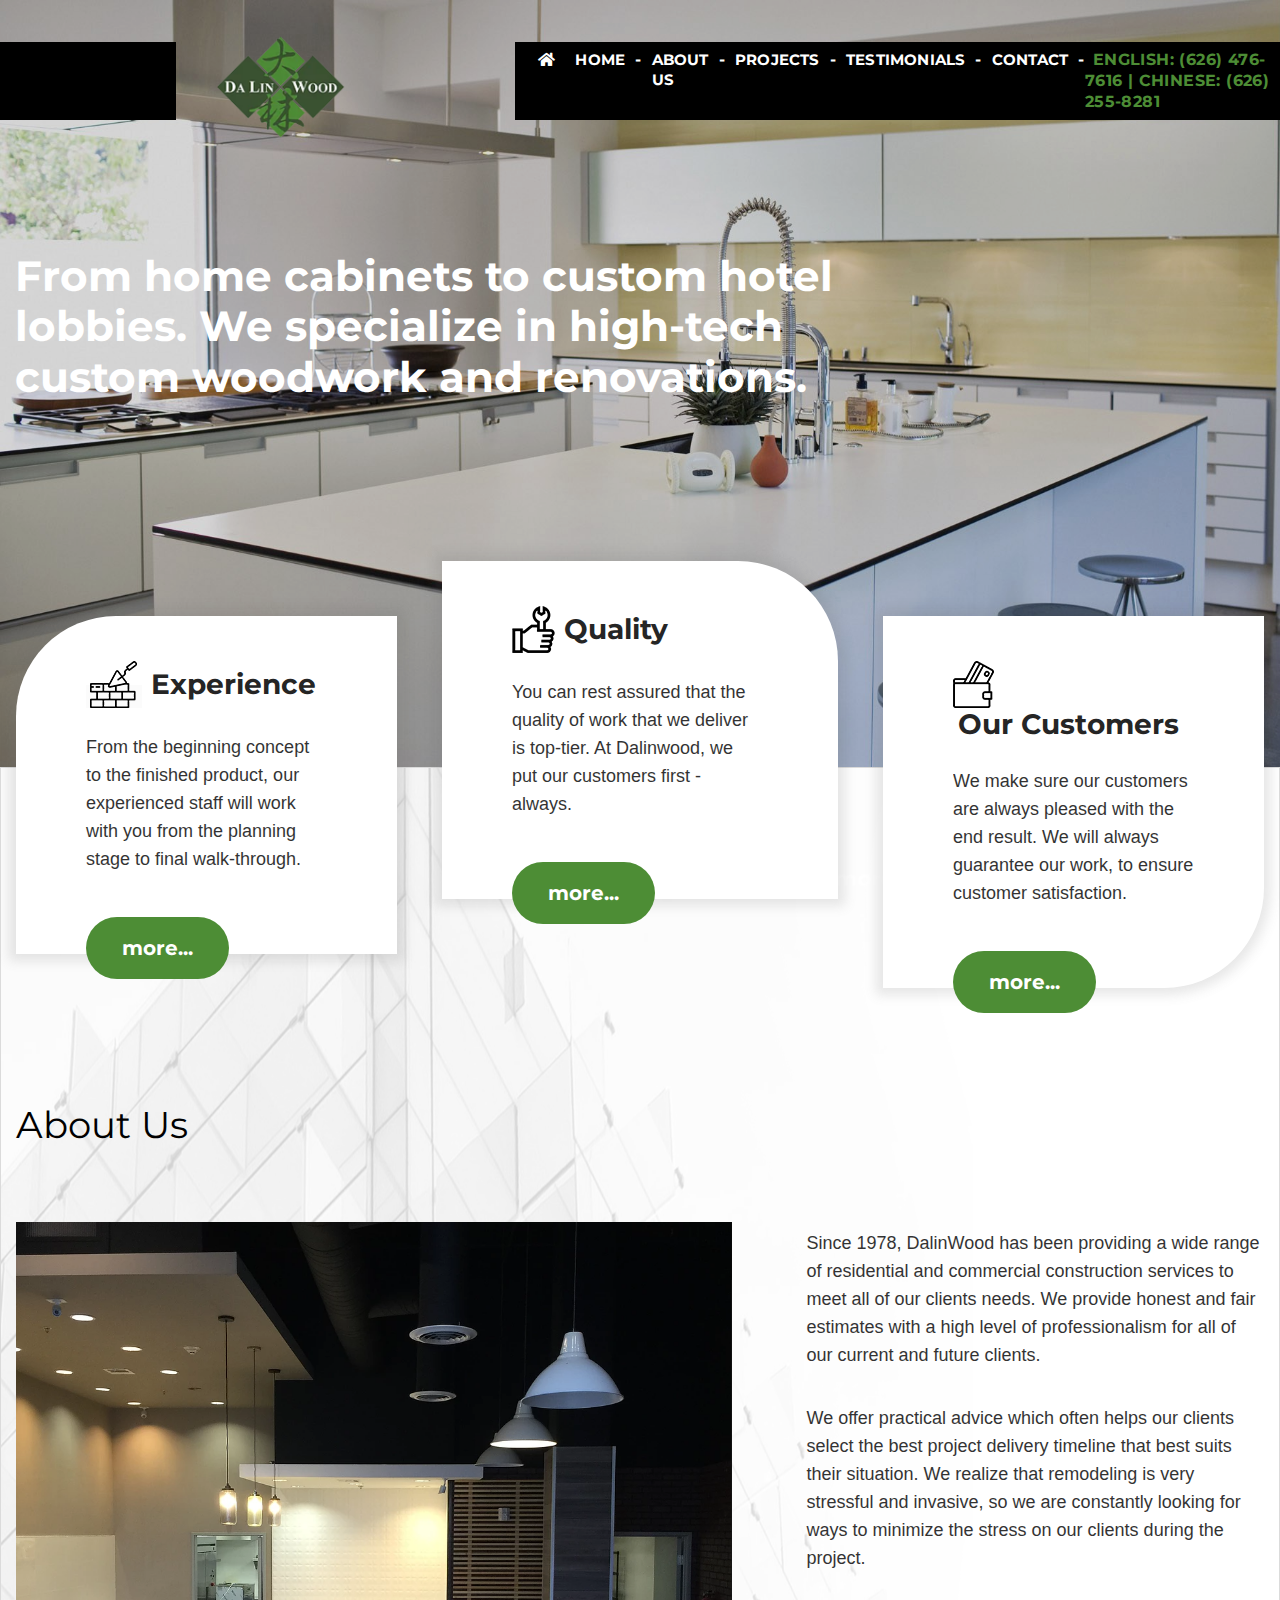
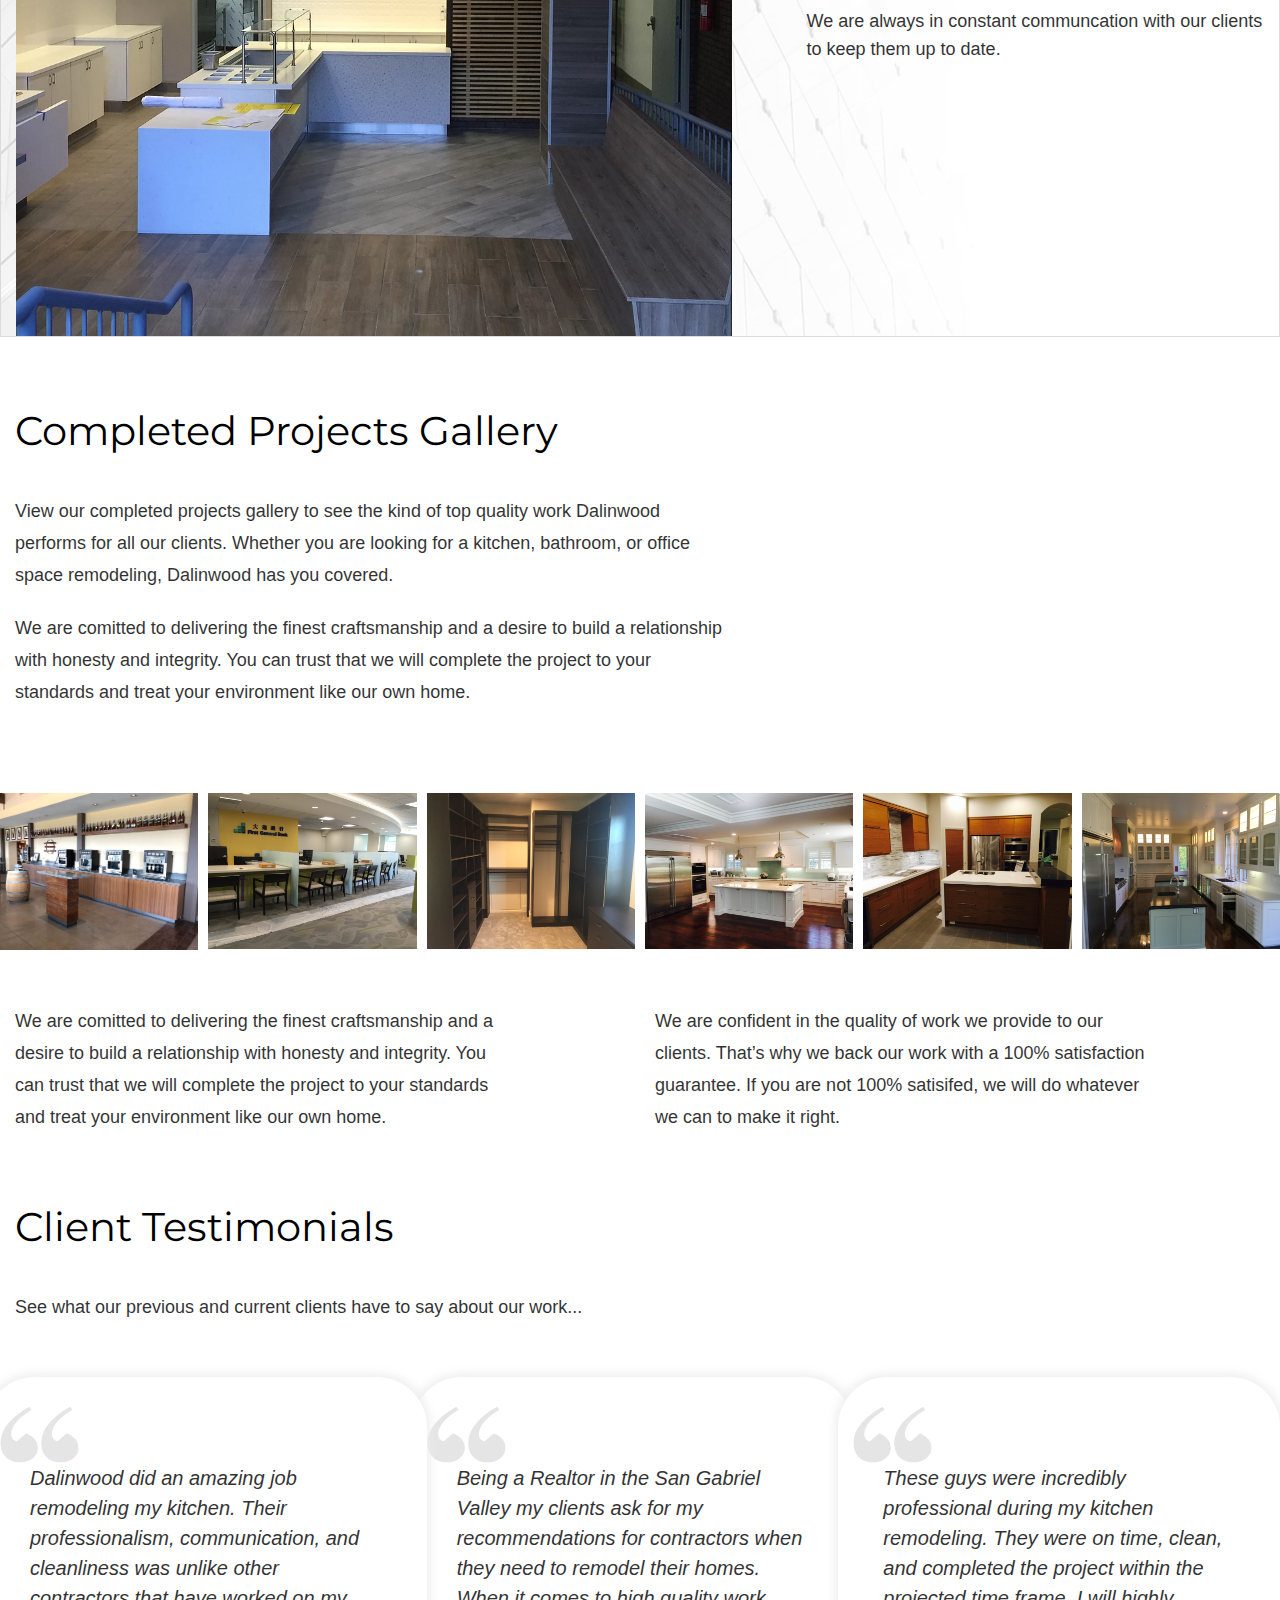
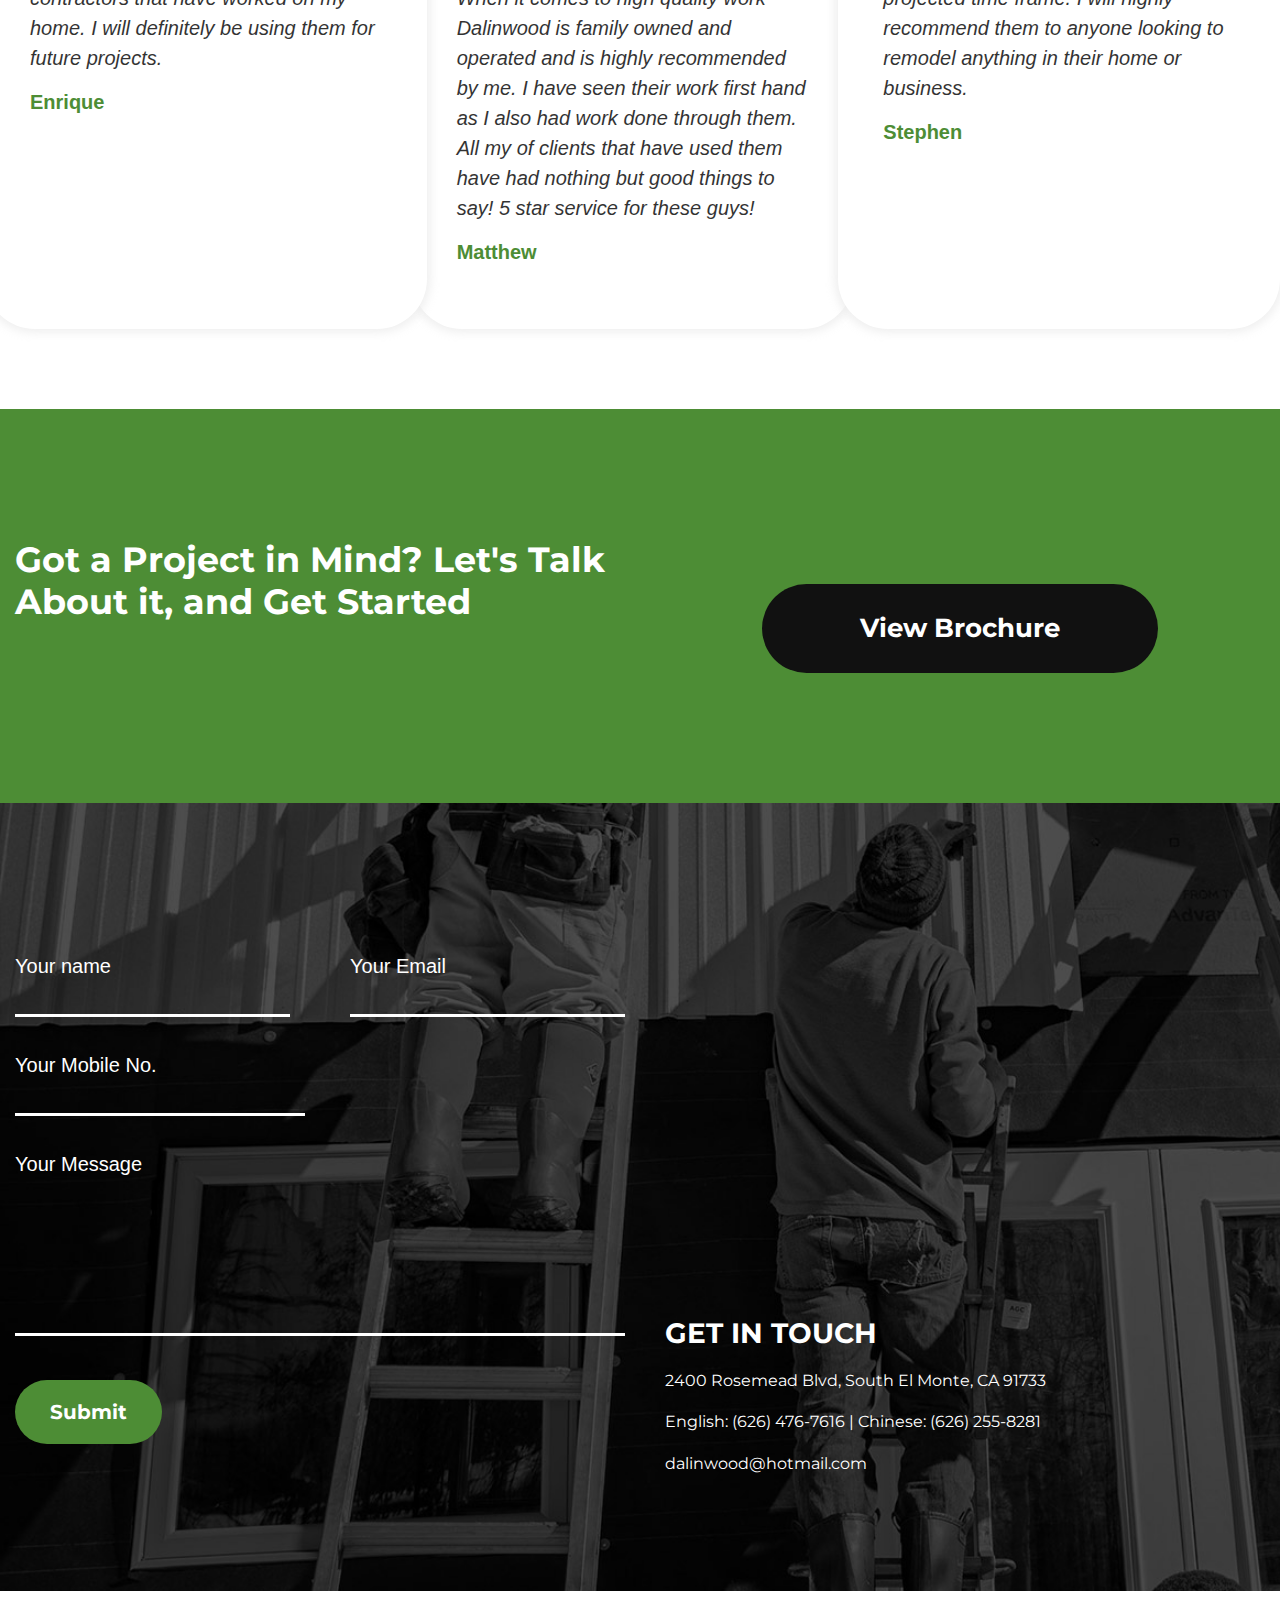
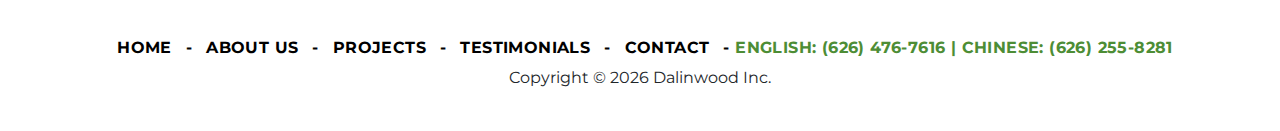
==== index.html @ 1b7c9077 "Added new gallery section" ====
<!DOCTYPE html>
<html lang="en">

<head>
    <!-- Global site tag (gtag.js) - Google Analytics -->
    <script async src="https://www.googletagmanager.com/gtag/js?id=G-305CEHJSDY"></script>
    <script>
        window.dataLayer = window.dataLayer || [];

        function gtag() {
            dataLayer.push(arguments);
        }
        gtag('js', new Date());

        gtag('config', 'G-305CEHJSDY');
    </script>

    <link rel="icon" type="image/png" href="favicon.ico" />
    <!--meta tags-->
    <meta charset="UTF-8">
    <meta name="description" content="Dalinwood Inc. Woodwork & Rennovation">
    <meta name="keywords" content="construction, renovation, custom, wood, woodwork">
    <meta name="author" content="Enrique Yanez">
    <meta name="viewport" content="width=device-width, initial-scale=1.0">
    <title>Dalinwood Inc. Woodwork & Rennovation</title>
    <link rel="stylesheet" href="css/bootstrap.min.css">
    <link rel="stylesheet" type="text/css" href="https://cdnjs.cloudflare.com/ajax/libs/font-awesome/5.9.0/css/all.css">
    <link rel="stylesheet" href="css/owl.carousel.min.css">
    <link rel="stylesheet" href="css/aos.css">
    <link rel="stylesheet" type="text/css" href="css/style.css">
    <!--Google fonts-->
    <link href="https://fonts.googleapis.com/css?family=Montserrat:100,200,300,400,500,600,700,800,900&display=swap" rel="stylesheet">
</head>

<body>
    <!-- header start -->
    <header>
        <div class="container-fluid p-0">
            <nav class="navbar navbar-expand-lg navbar-light">
                <div class="side-bar"></div>
                <a class="navbar-brand" href="index.html">
                    <img width="130px" style="margin-top:10px;" src="images/logo.png" alt="logo">
                </a>
                <button class="navbar-toggler" type="button" data-toggle="collapse" data-target="#navbarSupportedContent" aria-controls="navbarSupportedContent" aria-expanded="false" aria-label="Toggle navigation">
					<span class="navbar-toggler-icon"></span>
				</button>
                <div class="collapse navbar-collapse" id="navbarSupportedContent">
                    <ul class="navbar-nav mr-auto">
                        <li class="nav-item">
                            <a class="nav-link" href="index.html">
                                <i class="fas fa-home"></i>
                            </a>
                        </li>
                        <li class="nav-item ">
                            <a class="nav-link" href="index.html">Home<span class="sr-only">(current)</span></a>
                        </li>
                        <span> - </span>
                        <li class="nav-item">
                            <a class="nav-link" href="#AboutUs">About Us</a>
                        </li>
                        <span> - </span>
                        <li class="nav-item">
                            <a class="nav-link" href="#CompletedProjects">Projects</a>
                        </li>
                        <span> - </span>
                        <li class="nav-item">
                            <a class="nav-link" href="#Testimonials">testimonials</a>
                        </li>
                        <span> - </span>
                        <li class="nav-item">
                            <a class="nav-link" href="#Contact">contact</a>
                        </li>
                        <span> - </span>
                        <li class="nav-item">
                            &nbsp;
                            <span style="color: #4d8d35">English: (626) 476-7616 | Chinese: (626) 255-8281</span>
                        </li>
                    </ul>
                </div>
            </nav>
        </div>
    </header>
    <!-- header end -->

    <!-- banner start -->
    <section class="banner">
        <div class="gradient"></div>
        <div class="container">
            <div class="row">
                <div class="col-xl-8 col-lg-9 col-md-12">
                    <div class="banner-inner">
                        <h1>From home cabinets to custom hotel lobbies. We specialize in high-tech custom woodwork and renovations.
                        </h1>
                    </div>
                </div>
            </div>
        </div>
    </section>
    <!-- banner end -->

    <!-- features start -->
    <section class="features">
        <div class="container">
            <div class="row nogap">
                <div class="col-lg-4 col-12 col">
                    <div class="box">
                        <img src="images/feature-01.png" alt="feature">
                        <h3>Experience</h3>
                        <p>From the beginning concept to the finished product, our experienced staff will work with you from the planning stage to final walk-through.</p>
                        <a href="#AboutUs">more...</a>
                    </div>
                </div>

                <div class="col-lg-4 col-12 col">
                    <div class="box">
                        <img src="images/feature-02.png" alt="feature">
                        <h3>Quality</h3>
                        <p>You can rest assured that the quality of work that we deliver is top-tier. At Dalinwood, we put our customers first - always.</p>
                        <a href="#CompletedProjects">more...</a>
                    </div>
                </div>

                <div class="col-lg-4 col-12 col">
                    <div class="box">
                        <img src="images/feature-03.png" alt="feature">
                        <h3>Our Customers</h3>
                        <p>We make sure our customers are always pleased with the end result. We will always guarantee our work, to ensure customer satisfaction.</p>
                        <a href="#Testimonials">more...</a>
                    </div>
                </div>
            </div>

            <div class="row construction-company" id="AboutUs">
                <div class="col-12">
                    <h4>About Us</h4>
                </div>
                <div class="col-lg-7">
                    <figure>
                        <img src="images/feature-04.png" alt="feature-04">
                    </figure>
                </div>
                <div class="col-lg-5 inner">
                    <p>Since 1978, DalinWood has been providing a wide range of residential and commercial construction services to meet all of our clients needs. We provide honest and fair estimates with a high level of professionalism for all of our current
                        and future clients.</p>

                    <p>We offer practical advice which often helps our clients select the best project delivery timeline that best suits their situation. We realize that remodeling is very stressful and invasive, so we are constantly looking for ways to
                        minimize the stress on our clients during the project.</p>

                    <p>We are always in constant communcation with our clients to keep them up to date.</p>
                </div>
            </div>
        </div>
    </section>
    <!-- features end -->




    <section class="completed-projects" id="Testimonials" style="margin-top:70px;">
        <div class="container">
            <div class="row">
                <div class="col-12">
                    <div class="client-top">
                        <h2>Completed Projects Gallery</h2>
                        <p>View our completed projects gallery to see the kind of top quality work Dalinwood performs for all our clients.  Whether you are looking for a kitchen, bathroom, or office space remodeling, Dalinwood has you covered.</p>
                   
                        <br />
                        <p>We are comitted to delivering the finest craftsmanship and a desire to build a relationship with honesty and integrity. You can trust that we will complete the project to your standards and treat your environment like our
                            own home.</p>
                    </div>
                </div>
            </div>
        </div>
    </section>

    <section class="projects" style="margin-bottom:50px;">
        <div class="row" id="0-row"></div>
        <!-- <div class="row" id="1-row"></div> -->
    </section>

        <div class="container">
            <div class="row">
                <div class="col-md-12">
                    <div class="services-content">
                        <div class="row">
                            <div class="col-lg-6 col-md-12">
                                <p>We are comitted to delivering the finest craftsmanship and a desire to build a relationship with honesty and integrity. You can trust that we will complete the project to your standards and treat your environment like our
                                    own home.</p>
                            </div>
                            <div class="col-lg-6 col-md-12">
                                <p class="note">We are confident in the quality of work we provide to our clients. That’s why we back our work with a 100% satisfaction guarantee. If you are not 100% satisifed, we will do whatever we can to make it right.</p>
                            </div>
                        </div>
                    </div>
                </div>
            </div>
        </div>
    </section>
    <!-- services end -->

    <!-- client-testimonials start -->
    <section class="client-testimonials" id="Testimonials" style="margin-top:70px">
        <div class="container">
            <div class="row">
                <div class="col-12">
                    <div class="client-top">
                        <h2>Client Testimonials</h2>
                        <p>See what our previous and current clients have to say about our work...</p>
                    </div>
                </div>
            </div>

            <div class="row">
                <div class="client-testimonials-inner nogap">
                    <div class="col-lg-4 col-md-12 col">
                        <div class="inner-box block" style="height:100%">
                            <figure>
                                <img src="images/quote-left.png" alt="quote">
                            </figure>
                            <p>Dalinwood did an amazing job remodeling my kitchen. Their professionalism, communication, and cleanliness was unlike other contractors that have worked on my home. I will definitely be using them for future projects.</p>
                            <h5>Enrique</h5>
                        </div>
                    </div>

                    <div class="col-lg-4 col-md-12 col">
                        <div class="inner-box" style="height:100%">
                            <figure>
                                <img src="images/quote-left.png" alt="quote">
                            </figure>
                            <p>Being a Realtor in the San Gabriel Valley my clients ask for my recommendations for contractors when they need to remodel their homes. When it comes to high quality work Dalinwood is family owned and operated and is highly
                                recommended by me. I have seen their work first hand as I also had work done through them. All my of clients that have used them have had nothing but good things to say! 5 star service for these guys!</p>
                            <h5>Matthew</h5>
                        </div>
                    </div>


                    <div class="col-lg-4 col-md-12 col">
                        <div class="inner-box" style="height:100%">
                            <figure>
                                <img src="images/quote-left.png" alt="quote">
                            </figure>
                            <p>These guys were incredibly professional during my kitchen remodeling. They were on time, clean, and completed the project within the projected time frame. I will highly recommend them to anyone looking to remodel anything in
                                their home or business.</p>
                            <h5>Stephen</h5>
                        </div>
                    </div>
                </div>
            </div>
        </div>
    </section>
    <!-- client-testimonials end -->


    <!-- appointment start -->
    <section class="appointment">
        <div class="container">
            <div class="row">
                <div class="col-lg-6">
                    <h2>Got a Project in Mind? Let's Talk About it, and Get Started</h2>
                    <!-- <p>Lorem ipsum dolor sit amet, consectetur adipi scing elit, sed do eiusmod tempor incididunt ut labore et dolore magna morbi Lorem ipsum dolor sit amet, consectetur adipiscing eliturna orem pharetra convallis morbi lorem ipsum...</p> -->
                </div>

                <div class="col-lg-6 text-center">
                    <button type="buttton" class="btn" data-toggle="modal" data-target="#brochureModal">View
						Brochure</button>
                </div>
            </div>
        </div>
    </section>
    <!-- appointment end -->

    <!-- contact-us start -->
    <section class="contact" id="Contact">
        <div class="container">
            <div class="alert alert-success alert-dismissible fade show" id="messageSuccess" role="alert">
                Message submitted successfully! Please allow up to 24 hours to review your request.
                <button type="button" class="close" data-dismiss="alert" aria-label="Close">
					<span aria-hidden="true">&times;</span>
				</button>
            </div>

            <div class="alert alert-danger alert-dismissible fade show" id="validationError" role="alert">
                Please correct the errors and try again.
                <button type="button" class="close" data-dismiss="alert" aria-label="Close">
					<span aria-hidden="true">&times;</span>
				</button>
            </div>

            <div class="alert alert-danger alert-dismissible fade show" id="errorMessage" role="alert">
                There was an error processing your request. Please contact us directly at (626) 570-5408 or dalinwood@hotmail.com
                <button type="button" class="close" data-dismiss="alert" aria-label="Close">
					<span aria-hidden="true">&times;</span>
				</button>
            </div>
            <div class="contact-inner">
                <div class="row">
                    <div class="col-xl-6 col-lg-6 form">
                        <form class="form" id="contactUsForm" novalidate>
                            <div class="row nogap">
                                <div class="col-md-6 form-group col">
                                    <label class="form-label" id="nameLabel" for="name">Your name</label>
                                    <input type="text" class="form-control" id="name" name="name" placeholder="" required>
                                    <div class="invalid-feedback">
                                        Please enter your name
                                    </div>
                                </div>
                                <div class="col-md-6 form-group col">
                                    <label class="form-label" id="emailLabel" for="email">Your Email</label>
                                    <input type="email" class="form-control" id="email" name="email" placeholder="" required>
                                    <div class="invalid-feedback">
                                        Please enter a valid email address
                                    </div>
                                </div>
                            </div>

                            <div class="row nogap">
                                <div class="col-md-6 form-group col">
                                    <label class="form-label" id="nameLabel" for="mobileNumber">Your Mobile No. </label>
                                    <input type="text" class="form-control" id="mobileNumber" name="mobileNumber" placeholder="" required>
                                    <div class="invalid-feedback">
                                        Please enter a valid phone number
                                    </div>
                                </div>
                            </div>

                            <div class="form-group">
                                <label class="form-label" id="messageLabel" for="message">Your Message</label>
                                <textarea rows="6" cols="60" name="message" class="form-control" id="message" placeholder="" required></textarea>
                                <div class="invalid-feedback">
                                    Please enter your message
                                </div>
                            </div>

                            <button class="g-recaptcha btn btn-mod btn-border btn-large" data-sitekey="6LfluvgZAAAAAN4nTozq9VKOiLciW1eU-SfKINf7" id="submitContactUsForm" data-callback='onSubmit'>Submit</button>

                            <!-- <div class="row float-right">
								<div class="col-md-2 form-group col">
								</div>
								<div class="col-md-8 form-group col">
									<div class="g-recaptcha" data-sitekey="6LdmRvcZAAAAADZ17nnUpUyvdQvvQdi3EjxJbN81">
									</div>
								</div>
							</div>

							<div class="row nogap">
								<div class="col-md-6 form-group col">
										<button id="submitContactUsForm" type="button"
											class="btn btn-mod btn-border btn-large">Submit</button>
									
								</div>
							</div> -->

                        </form>
                        <!-- End form -->

                    </div>

                    <div class="col-xl-6 col-lg-6">
                        <figure>
                            <iframe src="https://www.google.com/maps/embed?pb=!1m14!1m8!1m3!1d13222.144598662408!2d-118.0636851!3d34.0557678!3m2!1i1024!2i768!4f13.1!3m3!1m2!1s0x0%3A0xcdc41f428a8ca854!2sDa%20Lin%20Wood%20Inc!5e0!3m2!1sen!2sus!4v1606291330044!5m2!1sen!2sus" width="600"
                                height="350" frameborder="0" style="border:0;" allowfullscreen="" aria-hidden="false" tabindex="0"></iframe>
                            <figcaption>
                                <!-- <h2>DF Constructions</h2>
								<span>123 Street, City, State 45678, Phone 1234 56 7890</span>
								<h5><a href="mailto:websiteconst.com">info@websiteconst.com </a> <sub> / </sub><a href="www.websiteconst.com">websiteconst.com</a></h5>
								<span>
									<a href="">
										<i class="fab fa-facebook-square"></i>
									</a>
									<a href="">
										<i class="fab fa-twitter-square"></i>
									</a>
									<a href="">
										<i class="fab fa-linkedin"></i>
									</a>
									<a href="">
										<i class="fab fa-pinterest"></i>
									</a>
									<a href="">
										<i class="fab fa-google-plus"></i>
									</a>
									<a href="">
										<i class="fab fa-instagram"></i>
									</a>
								</span> -->
                            </figcaption>
                            <div style="margin-top:25px; color:#fff">
                                <h2 style="color: #fff">Get in Touch</h2>
                                <p>2400 Rosemead Blvd, South El Monte, CA 91733</p>
                                <br />
                                <p>English: (626) 476-7616 | Chinese: (626) 255-8281</p>
                                <br />
                                <p>dalinwood@hotmail.com</p>
                            </div>
                        </figure>
                    </div>
                </div>
            </div>
        </div>
    </section>
    <!-- contact-us end -->

    <!-- footer start -->
    <footer>
        <div class="container">
            <div class="row">
                <div class="col-12">
                    <div class="footer-inner">
                        <ul class="navbar-nav pull-right">
                            <li>
                                <a href="index.html">Home </a>
                            </li>
                            <span>-</span>
                            <li>
                                <a href="#AboutUs">About Us</a>
                            </li>
                            <span>-</span>
                            <li>
                                <a href="#CompletedProjects">Projects</a>
                            </li>
                            <span>-</span>
                            <li>
                                <a href="#Testimonials">testimonials</a>
                            </li>
                            <span>-</span>
                            <li>
                                <a href="#Contact"> contact</a>
                            </li>
                            <span> - </span>
                            <li>
                                <span style="color: #4d8d35">English: (626) 476-7616 | Chinese: (626) 255-8281</span>
                            </li>
                        </ul>
                        <div class="content" style="margin-top: 10px;">
                            Copyright &copy; <var id="year" style="font-style:normal;"></var> Dalinwood Inc.
                        </div>
                        <!-- <p>Designed and developed by <small><a href="https://www.template.net/editable/construction-website-templates">Template.net</a></small></p> -->
                    </div>
                </div>
            </div>
        </div>
        <!--		<button onclick="topFunction()" id="myBtn" title="Go to top"><i class="fas fa-arrow-up"></i></button>-->
        <button onclick="topFunction()" id="myBtn" title="Go to top">⇧</button>
    </footer>
    <!-- footer end -->

    <script src="js/jquery.min.js"></script>
    <script src="js/popper.min.js"></script>
    <script src="js/bootstrap.min.js"></script>
    <script src="js/owl.carousel.js"></script>
    <script src="js/aos.js"></script>
    <script src="js/custom.js"></script>
    <script src="https://www.google.com/recaptcha/api.js" async defer></script>
    <!-- Modal -->
    <div class="modal fade" id="brochureModal" tabindex="-1" aria-labelledby="exampleModalLabel" aria-hidden="true">
        <div class="modal-dialog modal-xl">
            <div class="modal-content">
                <div class="modal-body" style="padding:30px;">
                    <div id="carouselExampleIndicators" class="carousel slide" data-ride="carousel">
                        <ol class="carousel-indicators">
                            <li data-target="#carouselExampleIndicators" data-slide-to="0" class="active"></li>
                            <li data-target="#carouselExampleIndicators" data-slide-to="1"></li>
                        </ol>
                        <div class="carousel-inner">
                            <div class="carousel-item active">
                                <img class="d-block w-100" src="images/outside.jpg" alt="First slide">
                            </div>
                            <div class="carousel-item">
                                <img class="d-block w-100" src="images/inside.jpg" alt="Second slide">
                            </div>
                        </div>
                        <a class="carousel-control-prev" href="#carouselExampleIndicators" style="display:flex;" role="button" data-slide="prev">
                            <span class="carousel-control-prev-icon" aria-hidden="true"></span>
                            <span class="sr-only">Previous</span>
                        </a>
                        <a class="carousel-control-next" href="#carouselExampleIndicators" style="display:flex;" role="button" data-slide="next">
                            <span class="carousel-control-next-icon" aria-hidden="true"></span>
                            <span class="sr-only">Next</span>
                        </a>
                    </div>
                </div>
                <div class="modal-footer">
                    <button type="button" class="btn btn-secondary" data-dismiss="modal" style="background-color:#4d8d35; border-color:#4d8d35;">Close</button>
                </div>
            </div>
        </div>
    </div>

    

    <!-- Modal -->
    <div class="modal fade" id="projectDetailsModal" tabindex="-1" aria-labelledby="exampleModalLabel" aria-hidden="true">
        <div class="modal-dialog modal-xl">
            <div class="modal-content">
                <div class="modal-body" style="padding:30px;">
                    <div id="carouselExampleIndicators" class="carousel slide" data-ride="carousel">
                        <ol class="carousel-indicators">
                        </ol>
                        <div class="carousel-inner">
                        </div>
                        <a class="carousel-control-prev" href="#carouselExampleIndicators" style="display:flex;" role="button" data-slide="prev">
                            <span class="carousel-control-prev-icon" aria-hidden="true"></span>
                            <span class="sr-only">Previous</span>
                        </a>
                        <a class="carousel-control-next" href="#carouselExampleIndicators" style="display:flex;" role="button" data-slide="next">
                            <span class="carousel-control-next-icon" aria-hidden="true"></span>
                            <span class="sr-only">Next</span>
                        </a>
                    </div>
                </div>
                <div class="modal-footer">
                    <button type="button" class="btn btn-secondary" data-dismiss="modal" style="background-color:#4d8d35; border-color:#4d8d35;">Close</button>
                </div>
            </div>
        </div>
    </div>
</body>

</html>

<script>
    let date = new Date();
    $("#year").text(date.getFullYear());
    //Init
    $("#messageSuccess").hide();
    $("#errorMessage").hide();
    $("#validationError").hide();

    function getFormData($form) {
        var unindexed_array = $form.serializeArray();
        var indexed_array = {};

        $.map(unindexed_array, function(n, i) {
            indexed_array[n['name']] = n['value'];
        });

        return indexed_array;
    }

    async function sendEmail(data) {
        const url = "https://vbzxoqlkll.execute-api.us-west-2.amazonaws.com/prod/contact";
        const response = await fetch(url, {
            method: 'POST',
            cache: 'no-cache',
            headers: {
                "Content-Type": "application/json",
                // "Access-Control-Allow-Origin": "*",
                // "Access-Control-Allow-Credentials": true
            },
            body: JSON.stringify(data)
        });

        return response;
    }

    $("#submitContactUsForm").on('click', async function() {
        grecaptcha.execute();
        let captchaResponse = grecaptcha.getResponse();
        let form = document.getElementById('contactUsForm');

        if (form.checkValidity() === false || captchaResponse === "") {
            form.classList.add('was-validated');
            $("#validationError").fadeIn();
        } else {
            $("#errorMessage").hide();
            $("#validationError").hide();
            let contactUsForm = $("#contactUsForm");
            let data = getFormData(contactUsForm);

            let response = await sendEmail(data);

            if (response.status === 200) {
                // Handle success
                $("#messageSuccess").fadeIn();
                document.getElementById("contactUsForm").reset();
            } else {
                // Handle error
                $("#errorMessage").fadeIn();
            }

            grecaptcha.reset();
        }
    });



    
    let individualProjectFolderName = {
        projects: [{
            directory: "bar",
            mainImage: "main.jpg",
            subImages: ["main.jpg"],
            miniDescription: "Some Restaurant Napa, California"
        }, {
            directory: "bank",
            mainImage: "main.jpg",
            subImages: ["main.jpg"],
            miniDescription: "Some Restaurant Napa, California"
        }, {
            directory: "closet",
            mainImage: "main.jpg",
            subImages: ["main.jpg"],
            miniDescription: "Some Restaurant Napa, California"
        }, {
            directory: "kitchen",
            mainImage: "main.jpg",
            subImages: ["main.jpg"],
            miniDescription: "Some Restaurant Napa, California"
        }, {
            directory: "kitchen2",
            mainImage: "main.jpg",
            subImages: ["main.jpg"],
            miniDescription: "Some Restaurant Napa, California"
        }, {
            directory: "kitchen3",
            mainImage: "main.jpg",
            subImages: ["main.jpg"],
            miniDescription: "Some Restaurant Napa, California"
        }, {
            directory: "kitchen4",
            mainImage: "main.jpg",
            subImages: ["main.jpg"],
            miniDescription: "Some Restaurant Napa, California"
        }, {
            directory: "kitchen5",
            mainImage: "main.jpg",
            subImages: ["sub-01.jpg", "sub-02.jpg", "sub-03.jpg"],
            miniDescription: "Some Restaurant Napa, California"
        }, {
            directory: "kitchen6",
            mainImage: "main.jpg",
            subImages: ["sub-01.jpg", "sub-02.jpg", "sub-03.jpg"],
            miniDescription: "Some Restaurant Napa, California"
        }, {
            directory: "kitchen7",
            mainImage: "main.jpg",
            subImages: ["sub-01.jpg", "sub-02.jpg", "sub-03.jpg"],
            miniDescription: "Some Restaurant Napa, California"
        }, {
            directory: "kitchen8",
            mainImage: "main.jpg",
            subImages: ["sub-01.jpg", "sub-02.jpg", "sub-03.jpg"],
            miniDescription: "Some Restaurant Napa, California"
        }, {
            directory: "lobby",
            mainImage: "main.jpg",
            subImages: ["sub-01.jpg", "sub-02.jpg", "sub-03.jpg"],
            miniDescription: "Some Restaurant Napa, California"
        }]
    }

    let mainImageName = "main.jpg";
    let projectSubImages = ['sub-01.jpg', 'sub-02.jpg', 'sub-03.jpg'];
    let maxColumns = 4;

    // Row content
    let firstRow = $("#0-row");
    let secondRow = $("#1-row");

    // Carousel content
    let carouselContent = $(".carousel-inner");
    let carouselIndicators = $(".carousel-indicators");

    individualProjectFolderName.projects.forEach((project, index) => {
        if (firstRow.find('div.projectColumn').length < 6) {
            firstRow.append(`<div class="col-xl-2 col-lg-2 col-md-2 projectColumn"><a href="#" data-target="#projectDetailsModal" data-toggle="modal" class="projectImageLink" id="${index}"><img class="project" src="images/projects/${project.directory}/${project.mainImage}"/></a></div>`);
        } else {
            secondRow.append(`<div class="col-xl-2 col-lg-2 col-md-2 projectColumn"><a href="#" data-target="#projectDetailsModal" data-toggle="modal" class="projectImageLink" id="${index}"><img class="project" src="images/projects/${project.directory}/${project.mainImage}"/></a></div>`);
        }
    });

    $(".projectImageLink").click(function() {
        // Clear previous content
        carouselIndicators.html("");
        carouselContent.html("");

        let id = $(this).attr('id');

        let directory = individualProjectFolderName.projects[id].directory;
        let subImages = individualProjectFolderName.projects[id].subImages;
        let miniDescription = individualProjectFolderName.projects[id].miniDescription;

        subImages.forEach((image, index) => {
            if (index === 0) {
                carouselIndicators.append(`<li data-target="#carouselExampleIndicators" data-slide-to="0" class="active"></li>`);
                carouselContent.append(`<div class="carousel-item active"><img class="d-block w-100" src="images/projects/${directory}/${image}" alt="First slide"><div class="carouselDescription"><h3>${miniDescription}</h3></div></div>`)
            } else {
                carouselIndicators.append(`<li data-target="#carouselExampleIndicators" data-slide-to="${index}"></li>`);
                carouselContent.append(`<div class="carousel-item"><img class="d-block w-100" src="images/projects/${directory}/${image}" alt="First slide"></div>`)
            }
        });
    })

</script>
---- css/style.css ----
/*!
Template Name:Construction Business Website
Template URI: https://www.template.net
Author: Template.net
Author URI: https://www.template.net
License: Template.net
License URI: https://www.template.net/license-agreement
*/

* {
    -webkit-box-sizing: border-box;
    -moz-box-sizing: border-box;
    box-sizing: border-box;
}

*:before,
*:after {
    -webkit-box-sizing: border-box;
    -moz-box-sizing: border-box;
    box-sizing: border-box;
}

figure {
    margin: 0;
}

body {
    width: 100%;
    margin: 0px;
    padding: 0px;
    font-size: 16px;
    line-height: 1.3;
    overflow-x: hidden;
    background-color: #fff;
    font-family: 'Montserrat', sans-serif;
}

body,
html {
    height: 100%;
}

.btn:focus,
.btn:active {
    outline: none !important;
    box-shadow: none;
}

h1,
h2,
h3,
h4,
h5,
h6,
ul,
p {
    margin: 0px;
    padding: 0px;
}

ul {
    list-style-type: none;
    margin: 0;
    padding: 0;
    display: block;
}

li {
    display: inline-block;
}

a {
    cursor: pointer;
    color: #000000;
}

a:hover {
    text-decoration: none;
}

textarea {
    resize: none;
}

hr {
    margin-bottom: 0;
}

.container {
    max-width: 1440px;
}


/*-- header start --*/

header.active {
    background-color: #000;
    /* box-shadow: 0 0 4px rgba(0, 0, 0, 0.18); */
    margin-top: 0;
    padding-bottom: 122px;
}

header {
    position: fixed;
    width: 100%;
    height: 78px;
    z-index: 99;
    margin-top: 20px;
    transition: 0.6s;
}

header .side-bar {
    width: 240px;
    height: 78px;
    background-color: #000;
}

header .navbar-brand {
    width: 500px;
    height: auto;
}

header .navbar-brand img {
    margin-left: 45px;
}

header .navbar-expand-lg {
    padding: 0;
}

header .navbar-expand-lg .navbar-nav {
    margin-left: 13px;
}

header .navbar-expand-lg .navbar-collapse {
    background-color: #000000;
    height: 78px;
}

header .navbar .nav-item .nav-link {
    color: #ffffff;
    font-size: 16px;
    font-weight: bold;
    letter-spacing: 0.4px;
    text-transform: uppercase;
    transition: all 0.5s ease;
    padding: 0 15px;
}

header .navbar-nav span {
    color: #ffffff;
}

header .navbar .nav-item:last-child .nav-link {
    padding-right: 0;
}

header .navbar .nav-item .nav-link:hover {
    color: #ebb544;
}


/*-- header end --*/


/*-- banner start --*/

.projectsBanner {
    padding-top: 50px;
}

.projectsBanner h1 {
    text-align: center;
    margin-bottom: 40px;
}


/* .projectsBanner .banner-inner {
    padding-top: 170px;
    padding-bottom: 365px;
}

.projectsBanner .banner-inner h1 {
    color: #000;
    text-align: center;
    font-size: 42px;
    font-weight: bold;
    width: 95%;
    margin-left: 6px;
} */

.projects .projectColumn {
    padding: 5px;
}

.project {
    width: 100%
}

.carouselDescription {
    margin-top: 20px;
}


/*-- banner start --*/

.projectsBanner {
    background-image: url('../images/bathroom_room_style_interior_70186_1920x1080.jpg');
    background-repeat: no-repeat;
    background-size: cover;
    width: 100%;
    height: auto;
    position: relative;
}

.projectsBanner .gradient {
    width: 100%;
    height: 100%;
    position: absolute;
    background-color: #000000;
    opacity: 0.14;
}

.projectsBanner .banner-inner {
    padding-top: 251px;
    padding-bottom: 365px;
}

.projectsBanner .banner-inner h1 {
    color: #ffffff;
    font-size: 42px;
    font-weight: bold;
    width: 95%;
    margin-left: 6px;
}

.banner {
    background-image: url('../images/banner.jpg');
    background-repeat: no-repeat;
    background-size: cover;
    width: 100%;
    height: auto;
    position: relative;
}

.banner .gradient {
    width: 100%;
    height: 100%;
    position: absolute;
    background-color: #000000;
    opacity: 0.14;
}

.banner .banner-inner {
    padding-top: 251px;
    padding-bottom: 365px;
}

.banner .banner-inner h1 {
    color: #ffffff;
    font-size: 42px;
    font-weight: bold;
    width: 95%;
    margin-left: 6px;
}


/*-- banner end --*/


/*-- features start --*/

.features {
    background-image: url(../images/features-bg.png);
    background-repeat: no-repeat;
    background-position: left;
    width: 100%;
    height: auto;
    padding-bottom: 0;
    position: relative;
    border: 1px solid #dbdbdb;
}

.features .nogap {
    margin-top: -152px;
    margin-bottom: 115px;
}

.features .box {
    background-color: #ffffff;
    box-shadow: 0px 0px 12px 7px rgba(107, 104, 104, 0.16);
    -moz-box-shadow: 0px 0px 12px 7px rgba(107, 104, 104, 0.16);
    -webkit-box-shadow: 0px 0px 12px 7px rgba(107, 104, 104, 0.16);
    padding: 45px 70px 0;
}

.features h3 {
    font-size: 28px;
    color: #252525;
    font-weight: bold;
    display: inline-block;
    vertical-align: middle;
    margin-left: 5px;
}

.features p {
    font-size: 18px;
    line-height: 28px;
    color: #000000;
    opacity: 0.8;
    font-family: Arial, Helvetica, sans-serif;
    margin-top: 25px;
    margin-bottom: 55px;
}

.features a {
    font-size: 20px;
    color: #ffffff;
    font-weight: bold;
    background-color: #4d8d35;
    border-radius: 60px;
    padding: 19px 36px;
    text-align: center;
    text-transform: lowercase;
    position: relative;
    top: 7px;
}

.features .col:first-child .box {
    border-top-left-radius: 100px;
}

.features .col:nth-child(2) .box {
    border-top-right-radius: 100px;
    padding-right: 75px;
    margin-top: -55px;
}

.features .col:last-child .box {
    border-bottom-right-radius: 100px;
}

.features .nogap>.col:first-child {
    padding-left: 15px;
    padding-right: 30px;
}

.features .nogap>.col:last-child {
    padding-right: 15px;
    padding-left: 30px;
}

.features .construction-company .inner {
    padding-left: 60px;
}

.features .construction-company figure {
    width: 100%;
    height: 100%;
}

.features .construction-company img {
    width: 100%;
    height: 100%;
    object-fit: cover;
}

.features .construction-company h4 {
    font-size: 40px;
    color: #000000;
    font-weight: 400;
    width: 41%;
    margin-bottom: 75px;
}

.features .construction-company p {
    margin-top: 7px;
    margin-bottom: 35px;
}


/*-- features end --*/


/*-- services start --*/

.services {
    margin-bottom: 82px;
}

.services-header {
    margin-top: 90px;
    margin-bottom: 45px;
}

.services-header h2 {
    font-size: 40px;
    color: #000000;
    font-weight: 400;
    margin-bottom: 24px;
}

.services-header .note {
    width: 740px;
}

.services-content p,
.note {
    font-size: 18px;
    line-height: 32px;
    color: #000000;
    opacity: 0.8;
    font-family: Arial, Helvetica, sans-serif;
    margin-right: 120px;
}


/*-- services-carousel start --*/

.services-middle {
    padding: 0;
    position: relative;
}

.services-middle .carousel-wrap {
    padding: 0;
    width: 100%;
    position: relative;
    margin-right: 0;
    margin-left: 0;
}


/* fix blank or flashing items on carousel */

.services-middle .owl-carousel .item {
    position: relative;
    z-index: 100;
    -webkit-backface-visibility: hidden;
}

.services-middle .owl-carousel .item figcaption {
    position: absolute;
    bottom: 0;
    width: 100%;
    height: 100%;
    padding: 220px 58px 68px;
}

.services-middle .owl-carousel .item figcaption:hover {
    background-color: rgba(214, 166, 47, 0.65);
    opacity: 1;
}


/* end fix */

.services-middle .owl-nav {
    position: relative;
    width: 75%;
    margin: 0 auto;
    bottom: 50%;
}

.services-middle button:focus {
    outline: 1px dotted;
    outline: 0;
}

.services-middle .owl-nav button {
    background-color: #000000 !important;
    width: 85px;
    height: 85px;
}

.services-middle .owl-nav i {
    font-size: 41px;
    color: #ffffff;
}

.services-middle .owl-nav .owl-next {
    float: right;
}

.services-middle .owl-dots {
    display: none;
}

.services-middle .owl-carousel .owl-item img {
    display: block;
    width: 100%;
    height: 533px;
    object-fit: cover;
}

.services-middle .owl-carousel .item figure {
    width: 100%;
    height: 100%;
}

.services-middle .owl-carousel .item figcaption h4 {
    font-size: 28px;
    color: #ffffff;
    font-weight: bold;
    margin-bottom: 17px;
}

.services-middle .owl-carousel .item figcaption p {
    font-size: 18px;
    line-height: 28px;
    color: #ffffff;
    opacity: 0.8;
    font-family: Arial, Helvetica, sans-serif;
    margin-bottom: 23px;
}

.services-middle .owl-carousel .item figcaption a {
    font-size: 20px;
    color: #ffffff;
    font-weight: bold;
    font-family: Arial, Helvetica, sans-serif;
    border-bottom: 2px solid #ffffff;
    display: inline-block;
}


/*-- services-carousel end --*/


/*-- services end --*/



.completed-projects {
    margin-bottom: 80px;
}

.completed-projects .client-top {
    width: 710px;
    margin-bottom: 0;
}

.completed-projects .client-top h2 {
    font-size: 40px;
    color: #000000;
    font-weight: 400;
    margin-bottom: 40px;
}

.completed-projects .client-top p {
    font-size: 18px;
    line-height: 32px;
    color: #000000;
    opacity: 0.8;
    font-family: Arial, Helvetica, sans-serif;
}

.completed-projects-inner {
    display: flex;
}

.completed-projects .completed-projects-inner p {
    font-size: 21px;
    line-height: 36px;
    color: #000000;
    opacity: 0.8;
    font-family: Arial, Helvetica, sans-serif;
    font-style: italic;
    margin-bottom: 17px;
}

.completed-projects .completed-projects-inner h5 {
    font-size: 20px;
    color: #4d8d35;
    font-weight: bold;
    font-family: Arial, Helvetica, sans-serif;
}

.completed-projects .completed-projects-inner .inner-box {
    background-color: #ffffff;
    border-radius: 50px;
    box-shadow: 0px 0px 8px 4px rgba(235, 235, 235, 0.77);
    -moz-box-shadow: 0px 0px 8px 4px rgba(235, 235, 235, 0.77);
    -webkit-box-shadow: 0px 0px 8px 4px rgba(235, 235, 235, 0.77);
    padding: 30px 70px 65px;
    position: relative;
}

.completed-projects .completed-projects-inner .inner-box figure {
    margin-left: -48px;
}

.completed-projects .completed-projects-inner .block {
    /* 	width: 430px;*/
    height: 100%;
    padding-bottom: 0;
    margin-left: -13px;
    /* 	padding: 30px 20px 65px 55px;*/
    position: absolute;
    z-index: 1;
}

.completed-projects .nogap>.col {
    padding: 0;
    width: 500px;
}

.completed-projects .nogap>.col:first-child {
    padding-left: 0;
}

.completed-projects .nogap>.col:last-child {
    padding-right: 0;
}

.completed-projects .client-testimonials-inner:last-child .inner-box {
    margin-left: -15px;
}




/*-- client-testimonials start --*/

.client-testimonials {
    margin-bottom: 80px;
}

.client-testimonials .client-top {
    width: 710px;
    margin-bottom: 54px;
}

.client-testimonials .client-top h2 {
    font-size: 40px;
    color: #000000;
    font-weight: 400;
    margin-bottom: 40px;
}

.client-testimonials .client-top p {
    font-size: 18px;
    line-height: 32px;
    color: #000000;
    opacity: 0.8;
    font-family: Arial, Helvetica, sans-serif;
}

.client-testimonials-inner {
    display: flex;
}

.client-testimonials .client-testimonials-inner p {
    font-size: 21px;
    line-height: 36px;
    color: #000000;
    opacity: 0.8;
    font-family: Arial, Helvetica, sans-serif;
    font-style: italic;
    margin-bottom: 17px;
}

.client-testimonials .client-testimonials-inner h5 {
    font-size: 20px;
    color: #4d8d35;
    font-weight: bold;
    font-family: Arial, Helvetica, sans-serif;
}

.client-testimonials .client-testimonials-inner .inner-box {
    background-color: #ffffff;
    border-radius: 50px;
    box-shadow: 0px 0px 8px 4px rgba(235, 235, 235, 0.77);
    -moz-box-shadow: 0px 0px 8px 4px rgba(235, 235, 235, 0.77);
    -webkit-box-shadow: 0px 0px 8px 4px rgba(235, 235, 235, 0.77);
    padding: 30px 70px 65px;
    position: relative;
}

.client-testimonials .client-testimonials-inner .inner-box figure {
    margin-left: -48px;
}

.client-testimonials .client-testimonials-inner .block {
    /* 	width: 430px;*/
    height: 100%;
    padding-bottom: 0;
    margin-left: -13px;
    /* 	padding: 30px 20px 65px 55px;*/
    position: absolute;
    z-index: 1;
}

.client-testimonials .nogap>.col {
    padding: 0;
    width: 500px;
}

.client-testimonials .nogap>.col:first-child {
    padding-left: 0;
}

.client-testimonials .nogap>.col:last-child {
    padding-right: 0;
}

.client-testimonials .client-testimonials-inner:last-child .inner-box {
    margin-left: -15px;
}


/*-- client-testimonials end --*/


/*-- appointment start --*/

.appointment {
    position: relative;
    width: 100%;
    height: auto;
    /* background-image: url(../images/appointment-bg.jpg); */
    background-color: #4d8d35;
    background-size: cover;
    padding: 130px 0;
}

.appointment h2 {
    font-size: 40px;
    color: #ffffff;
    font-weight: bold;
    margin-bottom: 13px;
}

.appointment p {
    font-size: 18px;
    line-height: 26px;
    color: #ffffff;
    font-family: Arial, Helvetica, sans-serif;
}

.appointment .btn {
    font-size: 26px;
    color: #ffffff;
    font-weight: bold;
    border-radius: 60px;
    background-color: #111111;
    display: inline-block;
    padding: 24px 97px;
    text-align: center;
    margin-top: 45px;
}


/*-- appointment end --*/


/*-- construction-projects start --*/

.construction-projects {
    margin-top: 90px;
    margin-bottom: 110px;
}

.construction-projects .inner {
    width: 1050px;
    margin: 0 auto;
}

.construction-projects .content {
    width: 715px;
    margin: 0 auto;
    text-align: center;
    margin-bottom: 38px;
}

.construction-projects .content h2 {
    font-size: 40px;
    color: #000000;
    font-weight: 400;
    margin-bottom: 36px;
}

.construction-projects .content p {
    font-size: 18px;
    line-height: 32px;
    color: #000000;
    opacity: 0.8;
    font-family: Arial, Helvetica, sans-serif;
}

.construction-projects .projects {
    background-image: url(../images/ongoing-project-1.jpg);
    background-repeat: no-repeat;
    background-size: cover;
    width: 100%;
    height: auto;
    position: relative;
    padding: 270px 0 70px 0;
}

.construction-projects .carousel {
    margin: 0 55px;
}

.carousel-control-next,
.carousel-control-prev {
    display: none;
}

.construction-projects .carousel-inner h4 {
    font-size: 28px;
    font-weight: bold;
    color: #000;
    margin-bottom: 16px;
}

.construction-projects .carousel-inner p {
    font-size: 18px;
    line-height: 28px;
    color: #000;
    opacity: 0.8px;
    font-family: Arial, Helvetica, sans-serif;
    width: 460px;
    margin-bottom: 22px;
}

.construction-projects .carousel-inner a {
    font-size: 20px;
    color: #000;
    font-family: Arial, Helvetica, sans-serif;
    font-weight: bold;
    text-transform: none;
    border-bottom: 2px solid #000;
}

.construction-projects .carousel-indicators {
    position: absolute;
    bottom: 0;
    left: unset;
    margin-right: 0;
}

.construction-projects .carousel-indicators li {
    width: 25px;
    height: 25px;
    border-radius: 50%;
    background-color: #ffffff;
    opacity: 1;
    margin-left: 5px;
}

.construction-projects .carousel-indicators .active {
    background-color: #4d8d35;
}


/*-- construction-projects end --*/


/*-- team-leaders start --*/

.team-leaders {
    margin-bottom: 133px;
}

.team-leaders .inner {
    width: 1140px;
    margin: 0 auto;
}

.team-leaders .inner .content {
    width: 710px;
    margin: 0 auto;
    text-align: center;
    margin-bottom: 55px;
}

.team-leaders h2 {
    font-size: 40px;
    font-weight: 400;
    color: #000000;
    margin-bottom: 36px;
}

.team-leaders p {
    font-size: 18px;
    line-height: 32px;
    color: #000000;
    font-family: Arial, Helvetica, sans-serif;
    opacity: 0.8;
}

.team-leaders .carousel-inner {
    width: 810px;
    margin: 0 auto;
}

.team-leaders .carousel-item-inner {
    display: flex;
}

.team-leaders .carousel-item-inner h3 {
    font-size: 24px;
    color: #000000;
    font-weight: 600;
    margin-bottom: 2px;
}

.team-leaders .carousel-item-inner h5 {
    font-size: 16px;
    color: #636363;
    font-weight: 600;
    margin-bottom: 17px;
}

.team-leaders .carousel-item-inner p {
    font-size: 18px;
    line-height: 32px;
    color: #000000;
    opacity: 0.8;
    font-family: Arial, Helvetica, sans-serif;
    margin-bottom: 45px;
}

.team-leaders .carousel-item-inner span a i {
    font-size: 20px;
}

.team-leaders .carousel-item-inner span a {
    margin-right: 20px;
}

.team-leaders .carousel-item-inner .fa-facebook-square {
    color: #0054a6;
}

.team-leaders .carousel-item-inner .fa-twitter-square {
    color: #00aeef;
}

.team-leaders .carousel-item-inner .fa-linkedin {
    color: #005b7f;
}

.team-leaders .carousel-item-inner .fa-instagram {
    color: #ed145b;
}

.team-leaders .controls-bottom {
    position: absolute;
    top: 40%;
    width: 100%;
}

.team-leaders .controls-bottom i {
    font-size: 30px;
    color: #fff;
    text-align: center;
    line-height: 57px;
    width: 58px;
    height: 58px;
    background-color: #e0e0e0;
}

.team-leaders .carousel-indicators {
    display: none;
}

.team-leaders .controls-bottom .btn-right {
    float: right;
}

.team-leaders .carousel-item-inner figure {
    text-align: center;
    width: 100%;
    height: 100%;
}

.team-leaders .carousel-item-inner figure img {
    border: 10px solid #ffae00;
    width: 100%;
    height: 100%;
    object-fit: cover;
}


/*-- team-leaders end --*/


/*-- contact-us start --*/

.contact {
    background-image: url('../images/map-bg.jpg');
    background-repeat: no-repeat;
    background-size: cover;
    width: 100%;
    height: auto;
    position: relative;
    padding: 110px 0 103px 0;
}

.contact .contact-inner .form {
    padding-top: 20px;
    padding-bottom: 22px;
}

.contact .form-control {
    border: 0;
    border-radius: 0;
    border-bottom: 3px solid #ffffff;
    background-color: unset;
    color: #fff;
}

.form-control:focus {
    box-shadow: unset;
}

.contact form .form-label {
    margin-bottom: 0;
    color: #ffffff;
    font-size: 20px;
    font-family: Arial, Helvetica, sans-serif;
}

.contact form .btn {
    font-size: 20px;
    color: #ffffff;
    font-weight: bold;
    padding: 17px 35px;
    text-align: center;
    background-color: #4d8d35;
    border: 0;
    border-radius: 60px;
    margin-top: 9px;
    margin-right: 10px;
}

.contact .form-group {
    margin-bottom: 35px;
}

.contact .nogap>.col {
    padding-left: 30px;
    padding-right: 30px;
}

.contact .nogap>.col:first-child {
    padding-left: 15px;
}

.nogap>.col:last-child {
    padding-right: 15px;
}

.contact figure {
    max-width: 100%;
    height: 100%;
    position: relative;
    float: right;
}

.contact iframe {
    max-width: 100%;
    height: 65%;
}

.contact figcaption {
    position: absolute;
    left: 45px;
    bottom: 45px;
    right: 45px;
}

.contact h2 {
    font-size: 28px;
    color: #252525;
    font-weight: bold;
    text-transform: uppercase;
    margin-bottom: 20px;
}

.contact span {
    font-size: 18px;
    color: #000000;
    font-family: Arial, Helvetica, sans-serif;
    font-weight: 400;
    margin-bottom: 8px;
}

.contact h5 {
    margin-bottom: 20px;
    margin-top: 8px;
}

.contact h5 a {
    font-size: 18px;
    color: #000000;
    font-family: Arial, Helvetica, sans-serif;
    transition: 0.5s;
    border-bottom: 1px solid transparent;
    display: inline-block;
}

.contact h5 a:hover {
    color: #4d8d35;
    border-bottom: 1px solid #4d8d35;
    display: inline-block;
}

.contact sub {
    bottom: 0;
    font-size: 18px;
    color: #000000;
    font-family: Arial, Helvetica, sans-serif;
}

.contact span a {
    margin-right: 23px;
}

.contact span i {
    font-size: 28px;
    color: #000000;
    transition: 0.5s;
}

.contact span i:hover {
    color: #4d8d35;
}


/*-- contact-us end --*/


/*-- footer start --*/

footer {
    padding: 47px 0 42px 0;
}

footer .navbar-nav {
    display: inline-block;
}

footer .footer-inner {
    text-align: center;
}

footer ul li a,
span {
    font-size: 16px;
    color: #000000;
    font-weight: bold;
    transition: 0.6s;
    text-transform: uppercase;
    letter-spacing: 0.4px;
}

footer ul li a {
    padding: 0 10px;
}

footer ul li a:hover {
    color: #fbc059;
}

footer p {
    font-size: 16px;
    color: #000000;
    font-weight: bold;
    letter-spacing: 0.4px;
    margin-top: 8px;
}

footer small a {
    font-size: 16px;
    color: #000000;
    font-weight: bold;
    border-bottom: 1px transparent;
    transition: 0.6s;
    letter-spacing: 0.4px;
}

footer small a:hover {
    color: #faa934;
    border-bottom: 1px #faa934;
}


/*-- footer end --*/


/*-- top to bottom-button*/

html {
    scroll-behavior: smooth;
}

footer .fa-arrow-up {
    margin: 10px;
    position: absolute;
    bottom: 0px;
    left: 4px;
    top: 5px;
    font-size: 20px;
    transition: 0.7s;
}

footer .fa-arrow-up:hover {
    top: 0;
}

#myBtn {
    display: none;
    position: fixed;
    bottom: 20px;
    right: 75px;
    z-index: 99;
    border: none;
    outline: 0;
    background-color: rgba(1, 1, 2, .36);
    color: #fff;
    cursor: pointer;
    padding: 15px;
    font-size: 16px;
    border-radius: 10px;
}

#myBtn:hover {
    background-color: #4d8d35;
}

#myBtn i {
    margin: 0;
    font-size: 30px;
}

input:invalid {
    border: 2px red;
}


/*==================
 media query start 
 ===================*/

@media only screen and (max-width: 1920px) and (min-width: 1430px) {
    .container {
        max-width: 1440px;
    }
}

@media only screen and (max-width: 1440px) {
    .container {
        max-width: 1300px;
    }
    /*
 	.services-middle {
 		padding: 0 15px;
 		position: relative;
 	}
*/
    header .navbar-brand img {
        margin-left: 40px;
    }
    header .navbar-brand {
        width: 440px;
    }
    header .navbar .nav-item .nav-link {
        font-size: 15px;
        letter-spacing: 0.2px;
        padding: 0 10px;
    }
    .banner .banner-inner h1 {
        margin-left: 0;
        width: 100%;
    }
    .features .construction-company h4 {
        font-size: 37px;
        width: 50%;
    }
    .services-middle .owl-nav button {
        width: 65px;
        height: 65px;
    }
    .services .services-header h2 {
        font-size: 37px;
    }
    .services .services-content p,
    .note {
        font-size: 17px;
        line-height: 30px;
        margin-right: 60px;
    }
    .services-middle .owl-carousel .item figcaption p {
        font-size: 16px;
        line-height: 26px;
    }
    .services-middle .owl-carousel .item figcaption h4 {
        font-size: 25px;
    }
    .client-testimonials .nogap>.col {
        width: 100%;
    }
    .client-testimonials .client-testimonials-inner .inner-box figure {
        margin-left: -30px;
    }
    .client-testimonials .client-testimonials-inner .inner-box {
        padding: 30px 45px 65px;
    }
    .client-testimonials .client-testimonials-inner p {
        font-size: 20px;
        line-height: 30px;
    }
    .appointment h2 {
        font-size: 35px;
    }
    .appointment p {
        font-size: 17px;
        line-height: 24px;
    }
}

@media only screen and (max-width: 1024px) {
    .container {
        max-width: 100%;
    }
    header .navbar-brand {
        width: 280px;
    }
    header .navbar-brand img {
        width: 45%;
        margin-left: 20px;
    }
    header .side-bar {
        width: 80px;
        height: 78px;
        background-color: transparent;
    }
    header .navbar .nav-item .nav-link {
        font-size: 14px;
    }
    .banner .banner-inner h1 {
        font-size: 37px;
    }
    .features .nogap>.col:first-child {
        padding-left: 15px;
        padding-right: 15px;
    }
    .features .nogap>.col:last-child {
        padding-right: 15px;
        padding-left: 15px;
    }
    .features .col:first-child .box {
        border-top-left-radius: 100px;
    }
    .features .box {
        padding: 45px 40px 0;
    }
    .features h3 {
        font-size: 25px;
    }
    .features p {
        font-size: 16px;
        line-height: 26px;
    }
    .features .construction-company h4 {
        font-size: 35px;
        width: 70%;
    }
    .services .services-header h2 {
        font-size: 35px;
    }
    .services-header .note {
        width: 100%;
    }
    .services .services-content p,
    .note {
        font-size: 16px;
        line-height: 28px;
        margin-right: 30px;
    }
    .services-middle .owl-carousel .item figcaption {
        padding: 220px 30px 68px;
    }
    .services-middle .owl-nav {
        width: 100%;
        bottom: 0;
        text-align: center;
        margin-top: 50px;
        margin-bottom: 70px;
    }
    .services-middle .owl-nav .owl-next {
        float: unset;
        margin-left: 20px;
    }
    .client-testimonials .client-top h2 {
        font-size: 35px;
        margin-bottom: 20px;
    }
    .client-testimonials .client-top p {
        font-size: 17px;
        line-height: 28px;
    }
    .client-testimonials .client-testimonials-inner .inner-box figure {
        margin-left: -20px;
    }
    .client-testimonials .client-testimonials-inner p {
        font-size: 18px;
        line-height: 27px;
    }
    .client-testimonials .client-testimonials-inner .inner-box {
        padding: 50px;
    }
    .appointment {
        padding: 100px 0;
    }
    .appointment h2 {
        font-size: 30px;
    }
    .appointment .btn {
        font-size: 20px;
        padding: 24px 70px;
        margin-top: 30px;
    }
    .construction-projects .content h2 {
        font-size: 35px;
        margin-bottom: 15px;
    }
    .construction-projects .content p {
        font-size: 17px;
        line-height: 28px;
    }
    .construction-projects .carousel-indicators li {
        width: 20px;
        height: 20px;
    }
    .team-leaders h2 {
        font-size: 35px;
        margin-bottom: 20px;
    }
    .team-leaders p {
        font-size: 17px;
        line-height: 28px;
    }
}

@media only screen and (max-width: 814px) {
    .navbar-light .navbar-toggler {
        margin-right: 15px;
    }
    header .navbar-expand-lg .navbar-collapse {
        background-color: #000000;
        height: 100%;
        padding: 20px 15px;
    }
    header .navbar-nav span {
        display: none;
    }
    header .navbar .nav-item .nav-link {
        padding: 0;
        margin: 10px 0;
    }
    header .navbar-expand-lg .navbar-nav {
        margin-left: 0;
    }
    .banner .banner-inner {
        padding-top: 190px;
        padding-bottom: 330px;
    }
    .features .nogap {
        margin-top: -250px;
        margin-bottom: 115px;
    }
    .features .box {
        padding: 50px;
        margin-top: 50px;
    }
    .features .col:nth-child(2) .box {
        border-top-right-radius: 100px;
        padding-right: 50px;
        margin-top: 50px;
    }
    .features {
        padding-bottom: 80px;
    }
    .features .construction-company .inner {
        padding-left: 15px;
        padding-top: 50px;
    }
    .features .construction-company p {
        margin-top: 0;
        margin-bottom: 25px;
    }
    .services .services-content p,
    .note {
        margin-right: 0;
    }
    .services-middle .owl-nav button {
        width: 60px;
        height: 60px;
    }
    .services .services-content .note {
        margin-top: 20px;
    }
    .client-testimonials-inner {
        display: block;
    }
    .client-testimonials .client-testimonials-inner:last-child .inner-box {
        margin-left: 15px;
        margin-right: 15px;
    }
    .client-testimonials .client-testimonials-inner .block {
        position: relative;
    }
    .appointment {
        background-position: right;
    }
    .appointment .btn {
        margin-top: 60px;
        float: left;
    }
    .construction-projects {
        margin: 70px 0;
    }
    .team-leaders {
        margin-bottom: 200px;
    }
    .team-leaders .carousel-inner {
        width: 100%;
    }
    .team-leaders .controls-bottom {
        position: absolute;
        top: unset;
        width: 100%;
        bottom: -45%;
        text-align: center;
    }
    .team-leaders .controls-bottom .btn-right {
        float: unset;
    }
    .contact .contact-inner .form {
        padding-bottom: 50px;
    }
    .contact figure {
        height: 100%;
        float: unset;
        width: 100%;
    }
    .contact iframe {
        width: 100%;
        height: 400px;
        object-fit: cover;
    }
    footer p {
        font-size: 15px;
        margin-top: 25px;
    }
}

@media only screen and (max-width: 640px) {
    .banner .banner-inner h1 {
        font-size: 34px;
    }
    .features a {
        font-size: 18px;
        padding: 15px 30px;
        top: 0px;
    }
    .features .construction-company h4 {
        font-size: 30px;
        width: 100%;
    }
    .features {
        padding-bottom: 60px;
    }
    .services .services-header h2 {
        font-size: 30px;
    }
    .client-testimonials .client-top {
        width: 100%;
    }
    .client-testimonials .client-testimonials-inner .inner-box {
        padding: 40px;
    }
    .appointment h2 {
        font-size: 28px;
    }
    .appointment .btn {
        font-size: 16px;
        padding: 24px 50px;
    }
    .construction-projects .content p {
        font-size: 16px;
        line-height: 26px;
        margin-bottom: 20px;
    }
    .construction-projects .projects {
        padding: 200px 0 70px 0;
    }
    .construction-projects .content {
        width: 100%;
        margin: 0 auto;
    }
    .construction-projects .carousel-inner p {
        font-size: 16px;
        line-height: 26px;
        width: 100%;
    }
    .construction-projects .carousel-inner a {
        font-size: 18px;
    }
    .team-leaders .inner .content {
        width: 100%;
    }
    .team-leaders .carousel-item-inner figure img {
        border: 7px solid #ffae00;
    }
    .team-leaders p {
        font-size: 16px;
        line-height: 26px;
    }
    .team-leaders .carousel-item-inner p {
        font-size: 17px;
        line-height: 28px;
        margin-bottom: 40px;
    }
    .team-leaders .controls-bottom {
        bottom: -35%;
    }
    footer .navbar-nav {
        display: block;
    }
    footer ul li {
        display: block;
        margin: 18px 0;
    }
    footer ul span {
        display: none;
    }
}

@media only screen and (max-width: 480px) {
    header .side-bar {
        width: 60px;
        height: 60px;
    }
    .banner .banner-inner h1 {
        font-size: 28px;
    }
    .banner .banner-inner {
        padding-top: 180px;
        padding-bottom: 300px;
    }
    .features .box {
        padding: 40px;
        margin-top: 50px;
    }
    .features p {
        font-size: 15px;
        line-height: 24px;
        margin-top: 20px;
        margin-bottom: 35px;
    }
    .features .construction-company h4 {
        font-size: 24px;
        margin-bottom: 50px;
    }
    .services-header {
        margin-top: 60px;
    }
    .services .services-header h2 {
        font-size: 24px;
    }
    .services-middle .owl-nav button {
        width: 55px;
        height: 55px;
    }
    .client-testimonials .client-top h2 {
        font-size: 28px;
        margin-bottom: 10px;
    }
    .client-testimonials .client-top p {
        font-size: 15px;
        line-height: 26px;
    }
    .client-testimonials .client-testimonials-inner p {
        font-size: 16px;
        line-height: 26px;
    }
    .client-testimonials .client-testimonials-inner h5 {
        font-size: 18px;
    }
    .appointment {
        padding: 90px 0;
    }
    .appointment {
        background-position: right;
        text-align: center;
    }
    .appointment h2 {
        font-size: 25px;
    }
    .appointment p {
        font-size: 16px;
    }
    .appointment .btn {
        font-size: 15px;
        padding: 20px 40px;
        float: inherit;
    }
    .construction-projects .content h2 {
        font-size: 28px;
        margin-bottom: 10px;
    }
    .construction-projects .content p {
        font-size: 14px;
        line-height: 25px;
    }
    .construction-projects .carousel {
        margin: 0 25px;
    }
    .construction-projects .carousel-inner p {
        margin-bottom: 40px;
    }
    .team-leaders h2 {
        font-size: 28px;
        margin-bottom: 15px;
    }
    .team-leaders p {
        font-size: 15px;
        line-height: 26px;
    }
    .team-leaders .carousel-item-inner {
        display: block;
    }
    .team-leaders .inner {
        width: 100%;
    }
    .team-leaders .carousel-item-inner figure {
        margin-bottom: 30px;
    }
    .team-leaders .controls-bottom {
        bottom: -18%;
        text-align: left;
    }
    .team-leaders .controls-bottom i {
        font-size: 25px;
        line-height: 50px;
        width: 50px;
        height: 50px;
    }
    .contact h2 {
        font-size: 24px;
        margin-bottom: 15px;
    }
    .contact figcaption {
        left: 30px;
        bottom: 40px;
        right: 30px;
    }
    .contact sub {
        display: none;
    }
}

@media only screen and (max-width: 375px) {
    header .navbar-brand img {
        width: 85%;
        margin-left: 5px;
        margin-right: 0;
    }
    header .side-bar {
        width: 40px;
        height: 50px;
    }
    header .navbar-brand {
        width: 190px;
    }
    .banner .banner-inner h1 {
        font-size: 26px;
    }
    .features .box {
        padding: 35px;
        margin-top: 50px;
    }
    .features .construction-company h4 {
        font-size: 22px;
        margin-bottom: 50px;
    }
    .features .construction-company .inner {
        padding-top: 40px;
    }
    .services .services-header h2 {
        font-size: 23px;
    }
    .services .services-content p,
    .note {
        font-size: 15px;
        line-height: 27px;
    }
    .services-middle .owl-nav button {
        width: 50px;
        height: 50px;
    }
    .client-testimonials .client-testimonials-inner .inner-box {
        padding: 35px;
    }
    .appointment h2 {
        font-size: 23px;
    }
    .construction-projects .content h2 {
        font-size: 25px;
        margin-bottom: 10px;
    }
    .construction-projects .carousel-inner p {
        font-size: 15px;
        line-height: 25px;
    }
    .construction-projects .carousel-inner a {
        font-size: 17px;
    }
    .team-leaders h2 {
        font-size: 25px;
        margin-bottom: 15px;
    }
    .team-leaders .carousel-item-inner p {
        font-size: 16px;
        line-height: 26px;
        margin-bottom: 35px;
    }
    .contact {
        padding: 80px 0;
    }
    .contact span i {
        font-size: 24px;
    }
    .contact h2 {
        font-size: 21px;
    }
    .contact span {
        font-size: 16px;
    }
    footer ul li {
        margin: 15px 0;
    }
    footer ul li a,
    span {
        font-size: 14px;
    }
}
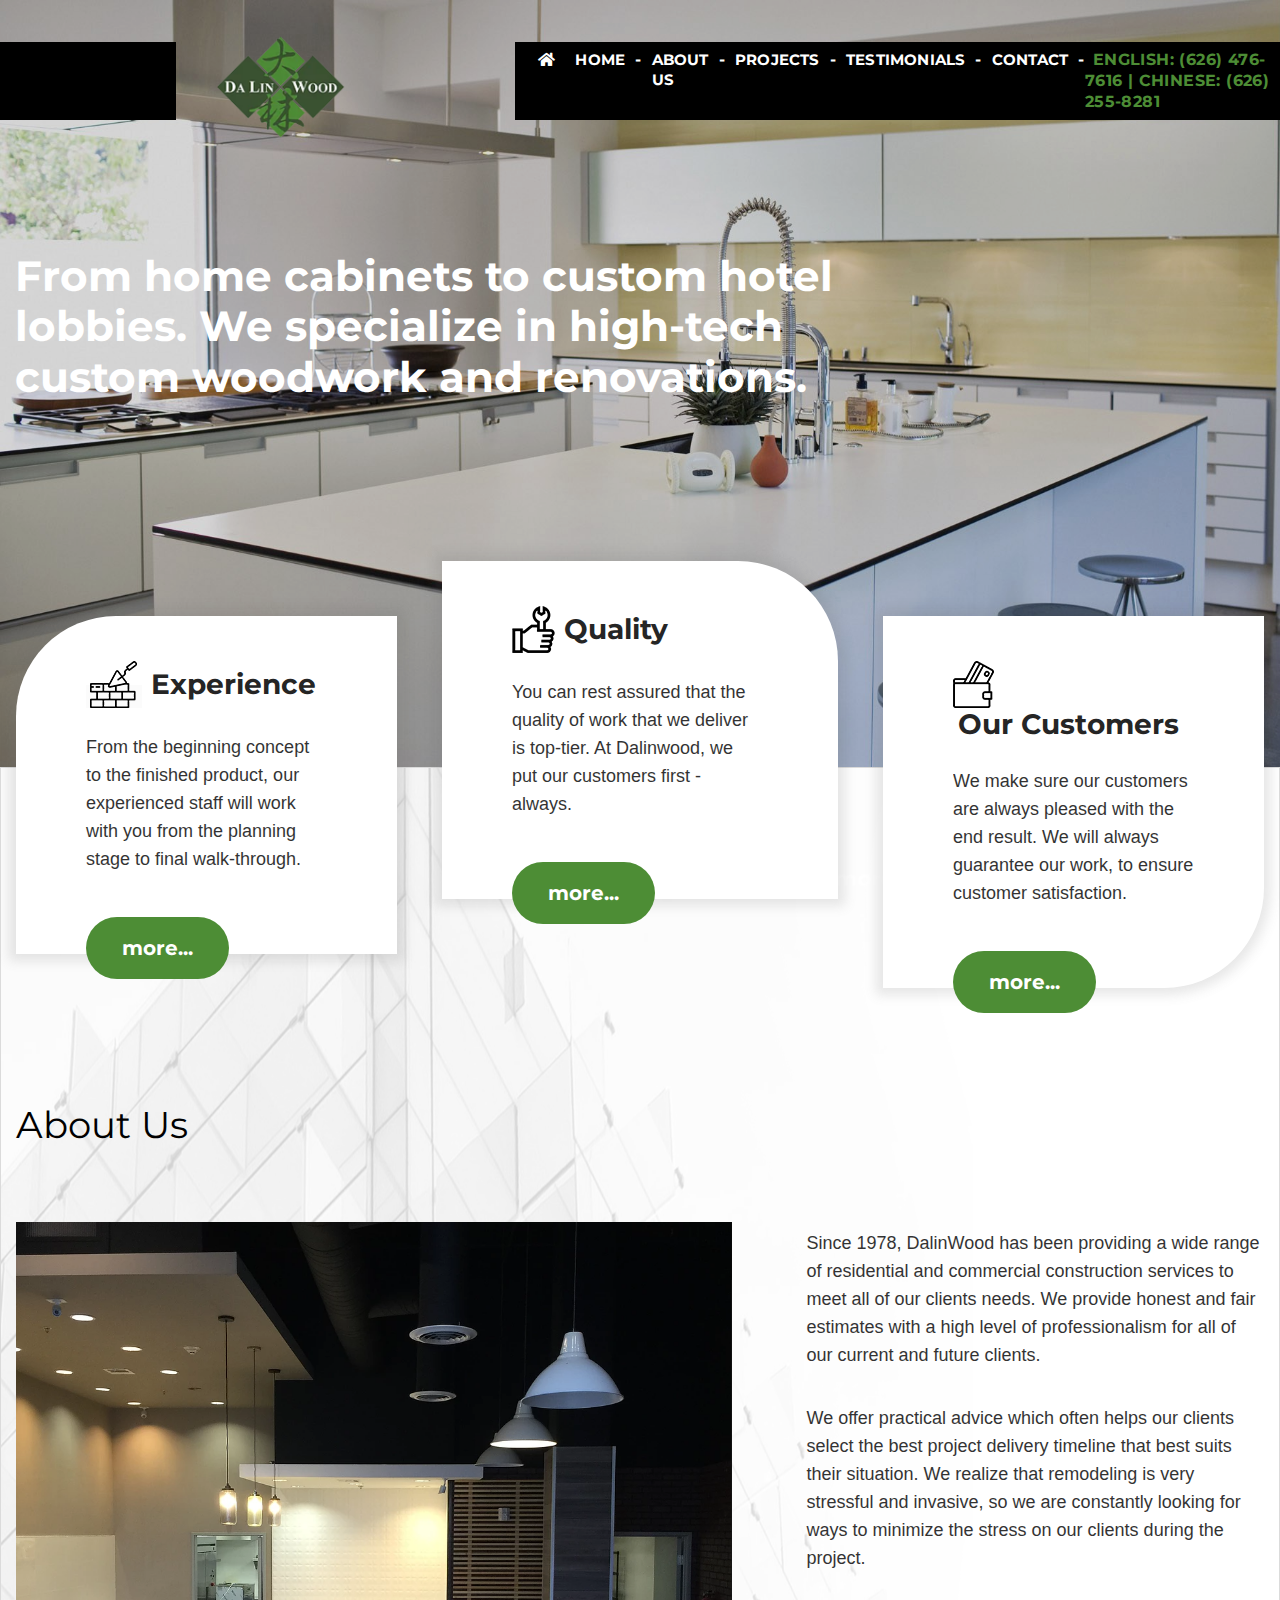
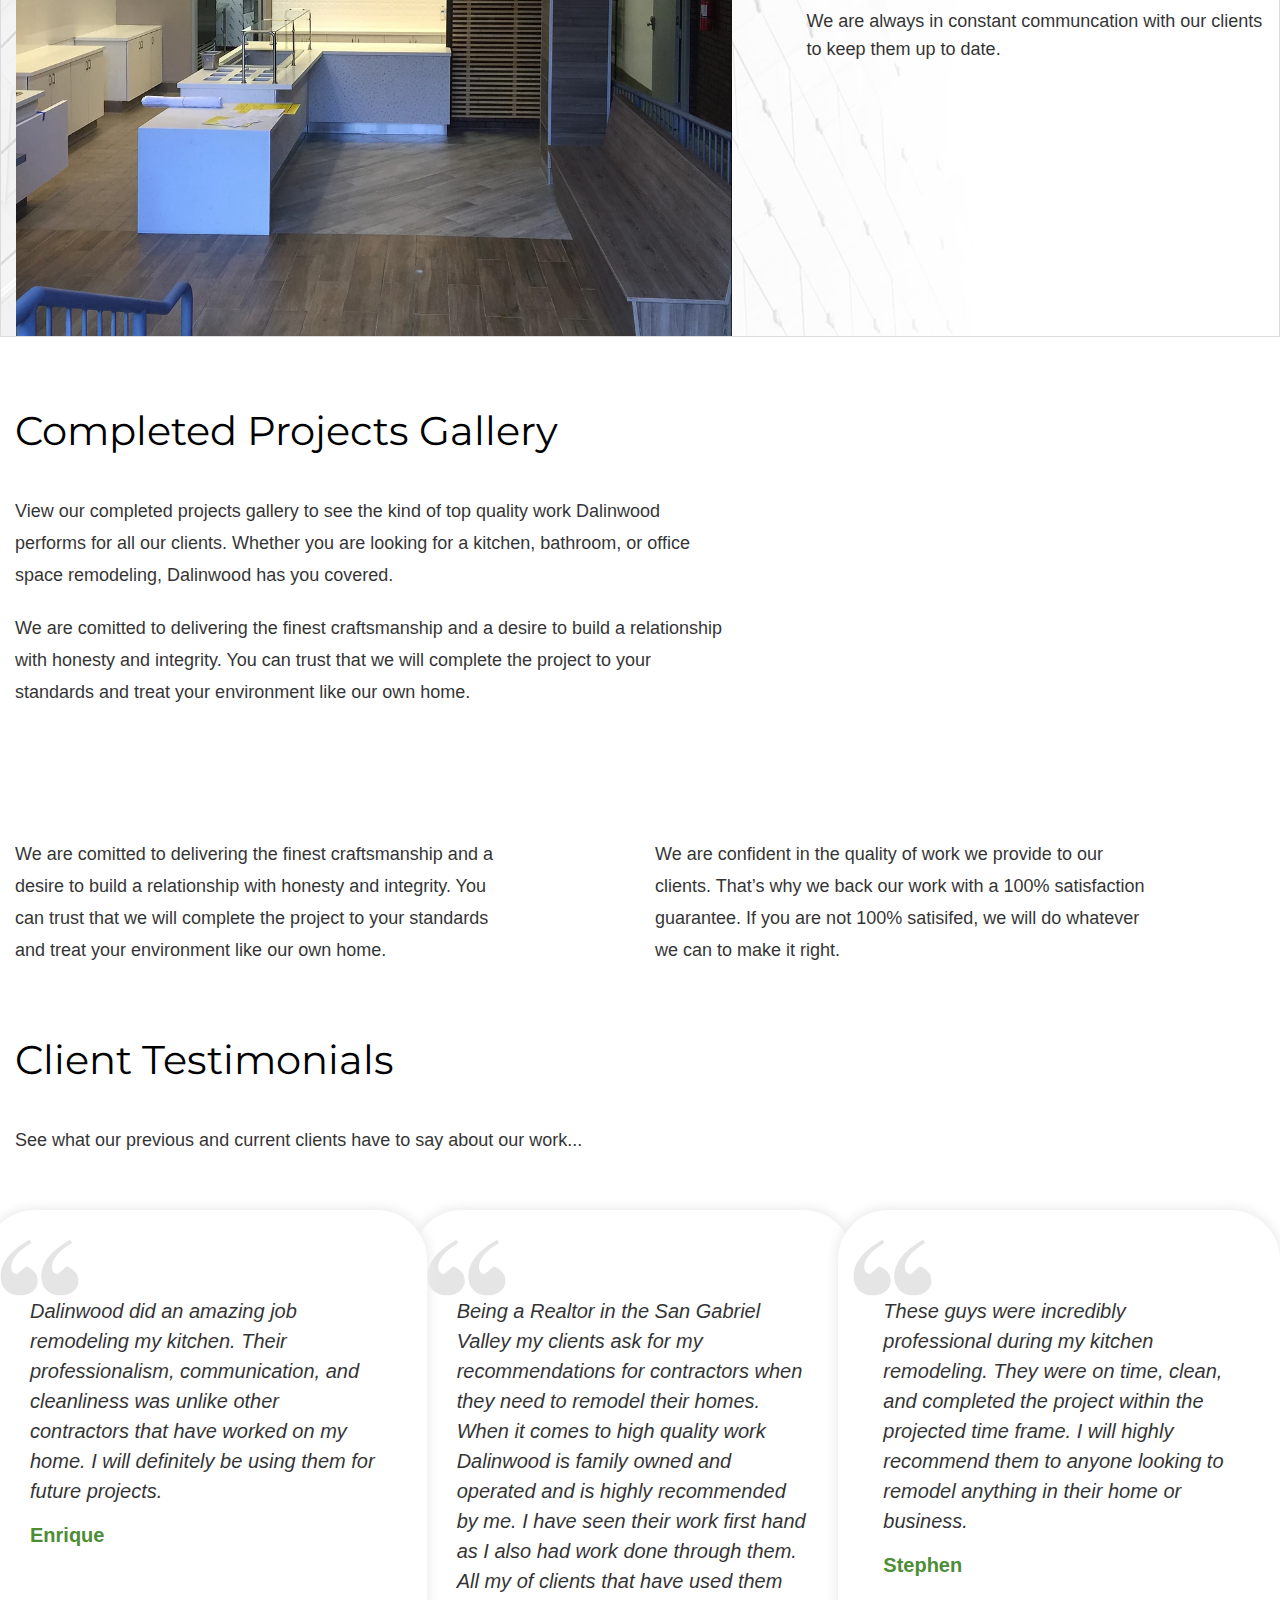
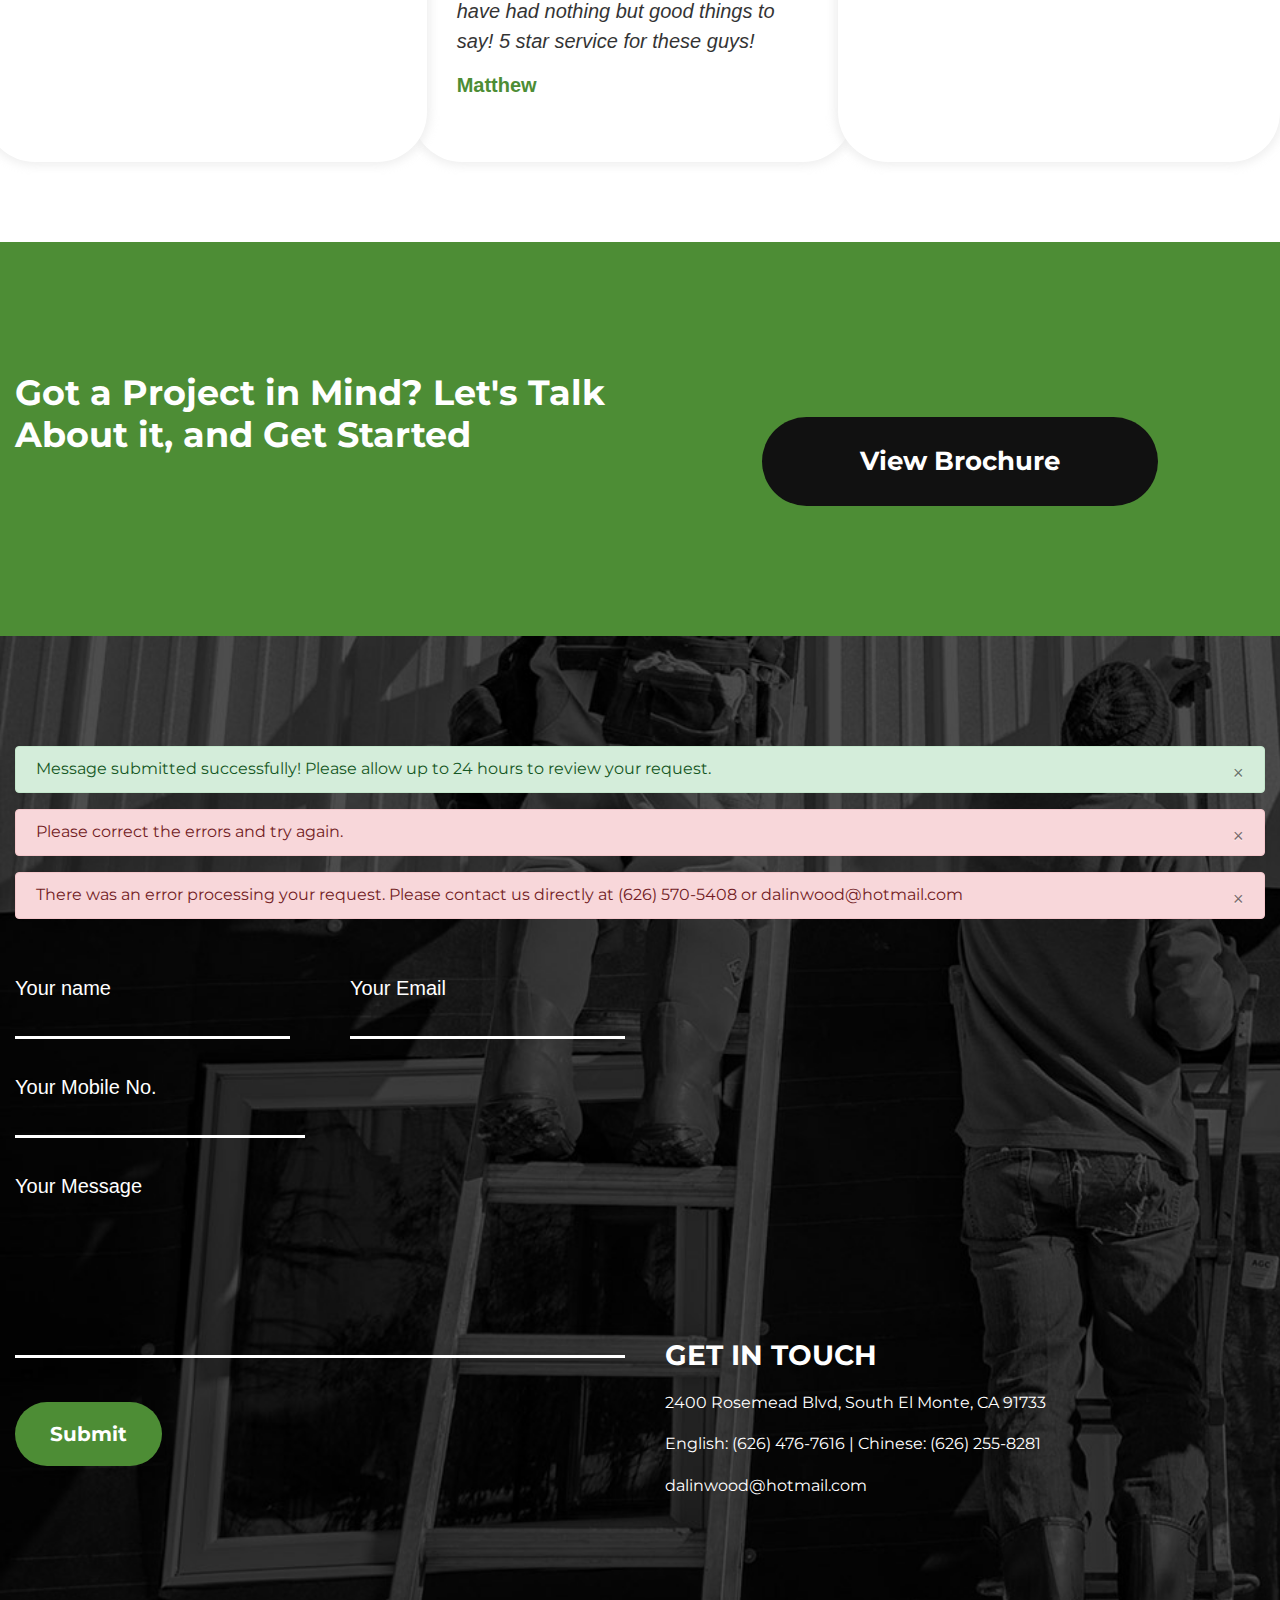
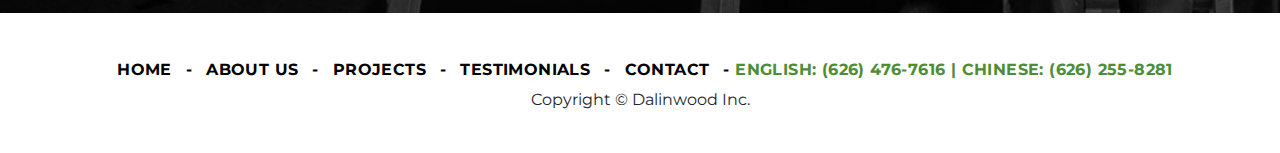
==== commit a45bcb01: "Fixed form submit" ====
--- a/index.html
+++ b/index.html
@@ -553,9 +553,10 @@
         return response;
     }
 
-    $("#submitContactUsForm").on('click', async function() {
+    function obSubmit() {
         grecaptcha.execute();
         let captchaResponse = grecaptcha.getResponse();
+        console.log(captchaResponse);
         let form = document.getElementById('contactUsForm');
 
         if (form.checkValidity() === false || captchaResponse === "") {
@@ -580,7 +581,7 @@
 
             grecaptcha.reset();
         }
-    });
+    }
 
 
 
@@ -683,10 +684,12 @@
         subImages.forEach((image, index) => {
             if (index === 0) {
                 carouselIndicators.append(`<li data-target="#carouselExampleIndicators" data-slide-to="0" class="active"></li>`);
-                carouselContent.append(`<div class="carousel-item active"><img class="d-block w-100" src="images/projects/${directory}/${image}" alt="First slide"><div class="carouselDescription"><h3>${miniDescription}</h3></div></div>`)
+                carouselContent.append(`<div class="carousel-item active"><img class="d-block w-100" src="images/projects/${directory}/${image}" alt="First slide"></div>`)
+                // carouselContent.append(`<div class="carousel-item active"><img class="d-block w-100" src="images/projects/${directory}/${image}" alt="First slide"><div class="carouselDescription"><h3>${miniDescription}</h3></div></div>`)
             } else {
                 carouselIndicators.append(`<li data-target="#carouselExampleIndicators" data-slide-to="${index}"></li>`);
-                carouselContent.append(`<div class="carousel-item"><img class="d-block w-100" src="images/projects/${directory}/${image}" alt="First slide"></div>`)
+                carouselContent.append(`<div class="carousel-item active"><img class="d-block w-100" src="images/projects/${directory}/${image}" alt="First slide"></div>`)
+                // carouselContent.append(`<div class="carousel-item"><img class="d-block w-100" src="images/projects/${directory}/${image}" alt="First slide"></div>`)
             }
         });
     })
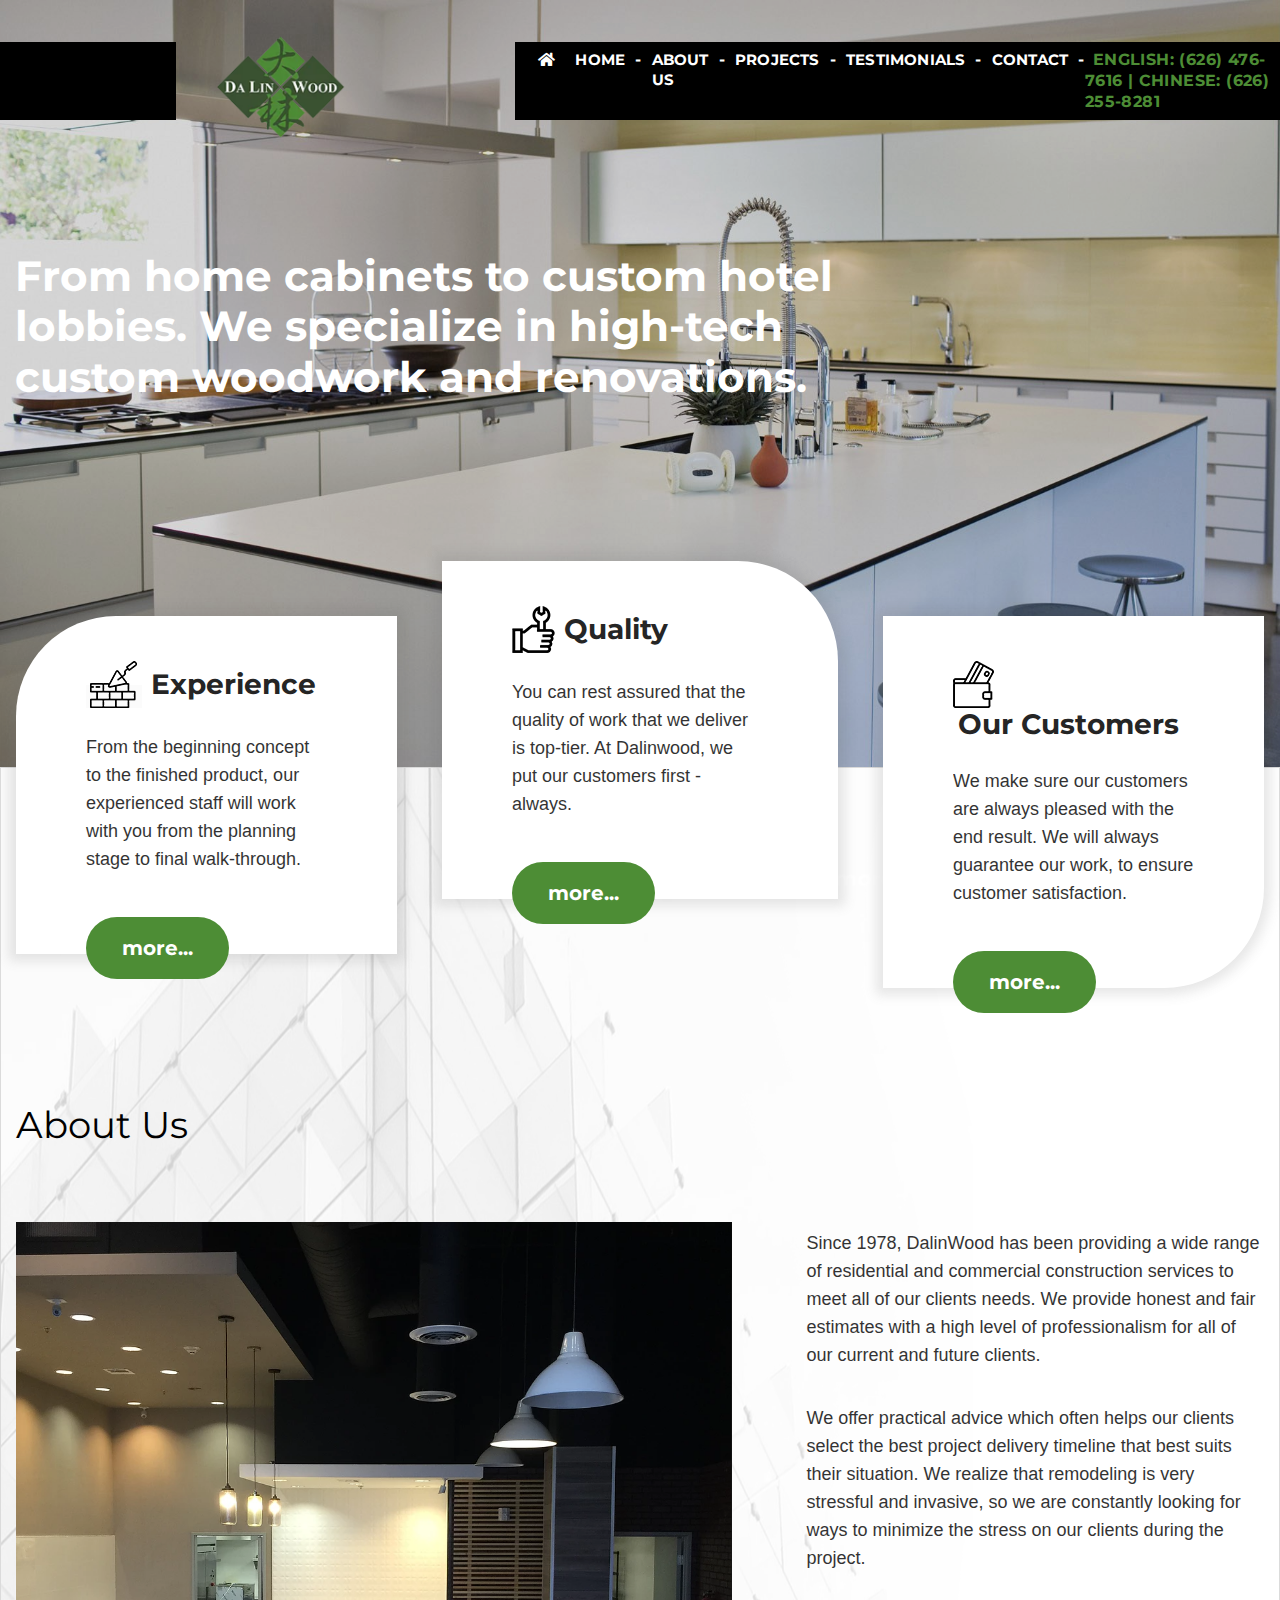
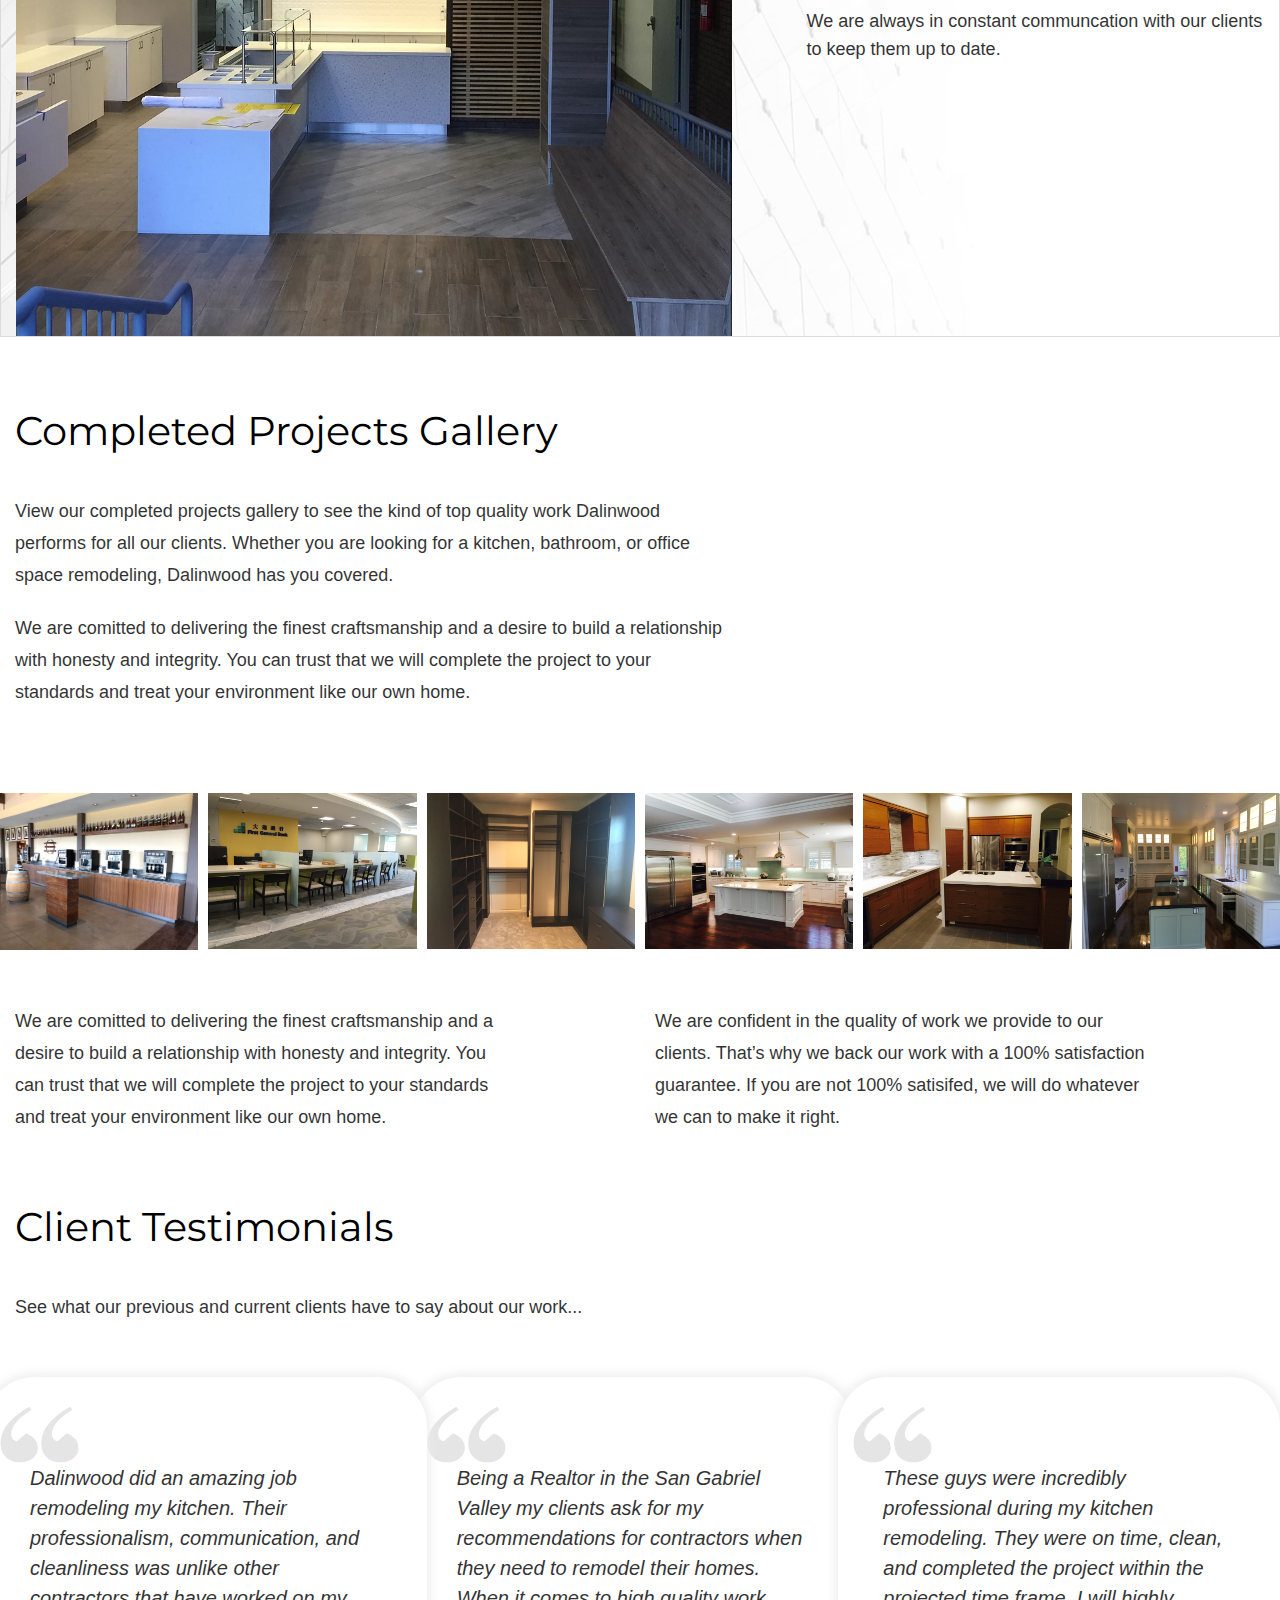
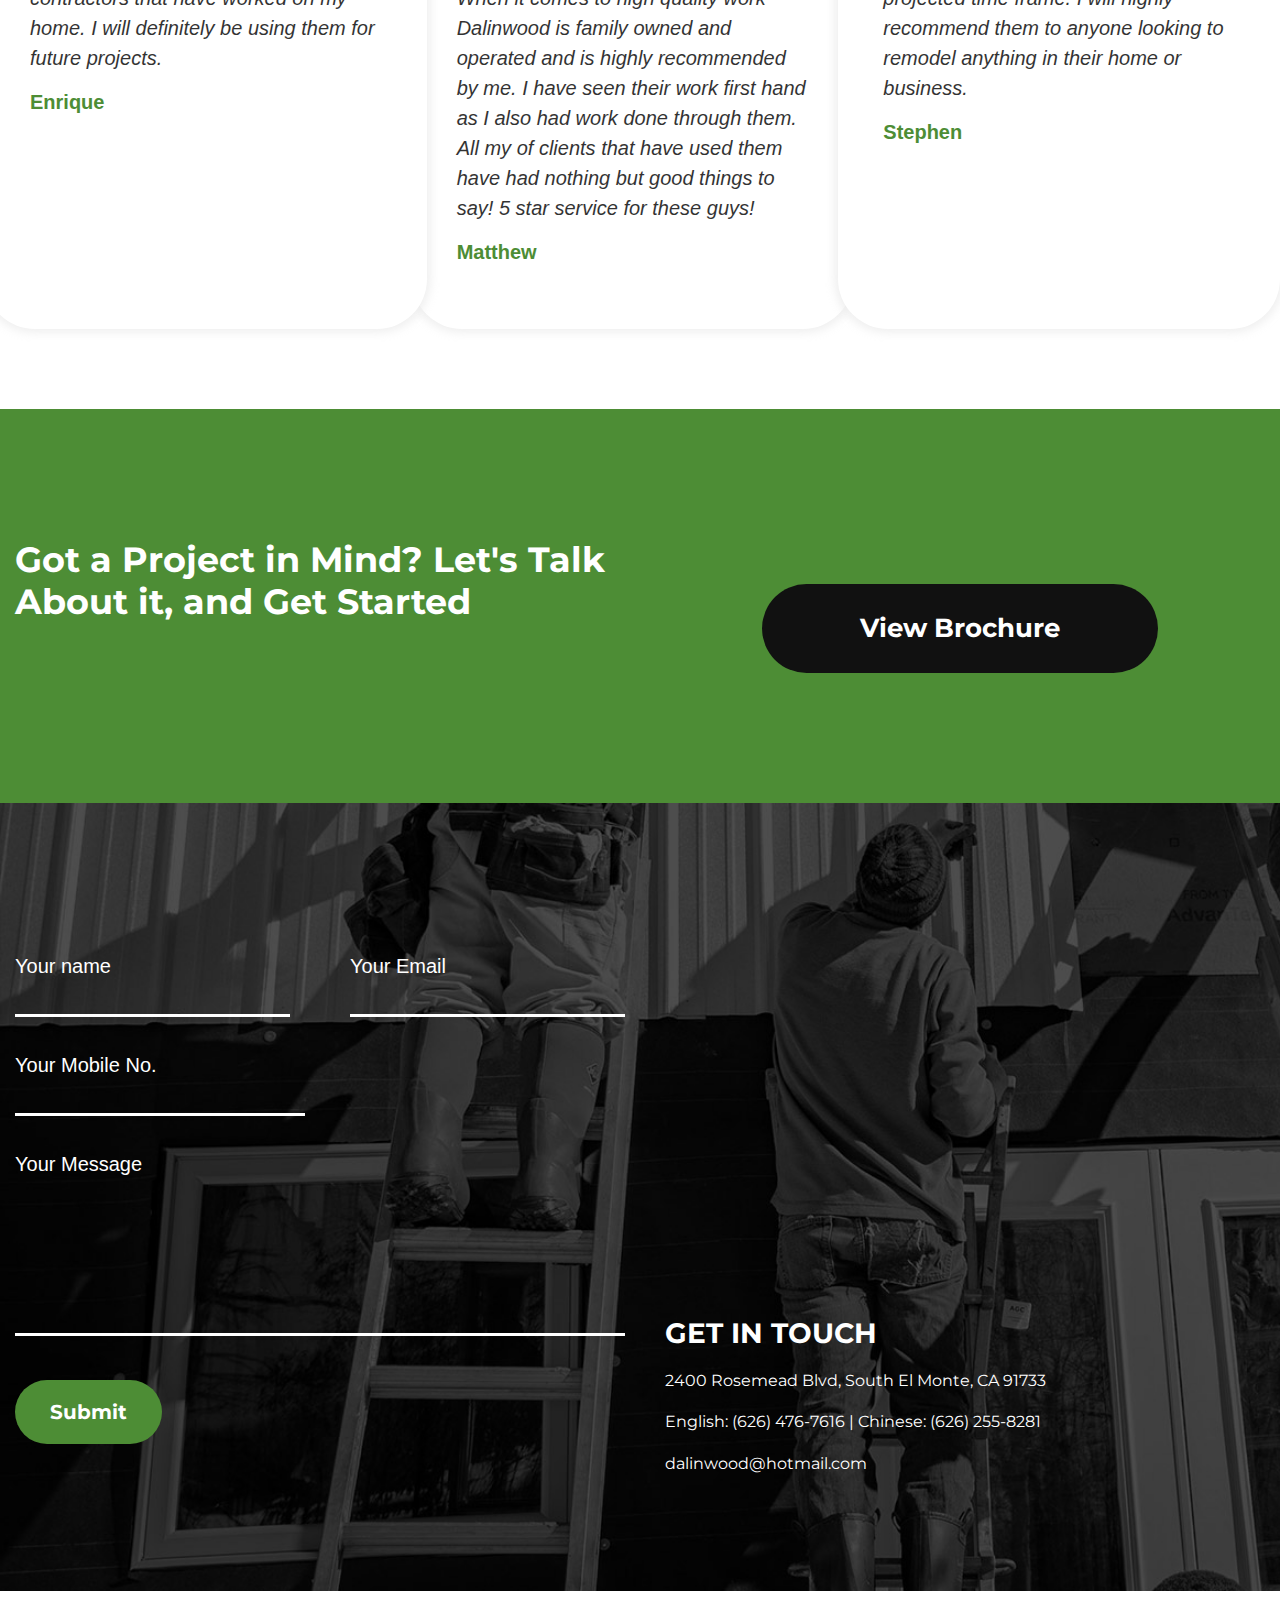
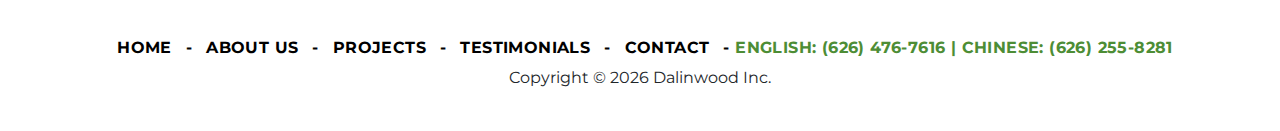
==== commit 542c0518: "Fixed defect" ====
--- a/index.html
+++ b/index.html
@@ -553,7 +553,7 @@
         return response;
     }
 
-    function obSubmit() {
+    async function onSubmit() {
         grecaptcha.execute();
         let captchaResponse = grecaptcha.getResponse();
         console.log(captchaResponse);
